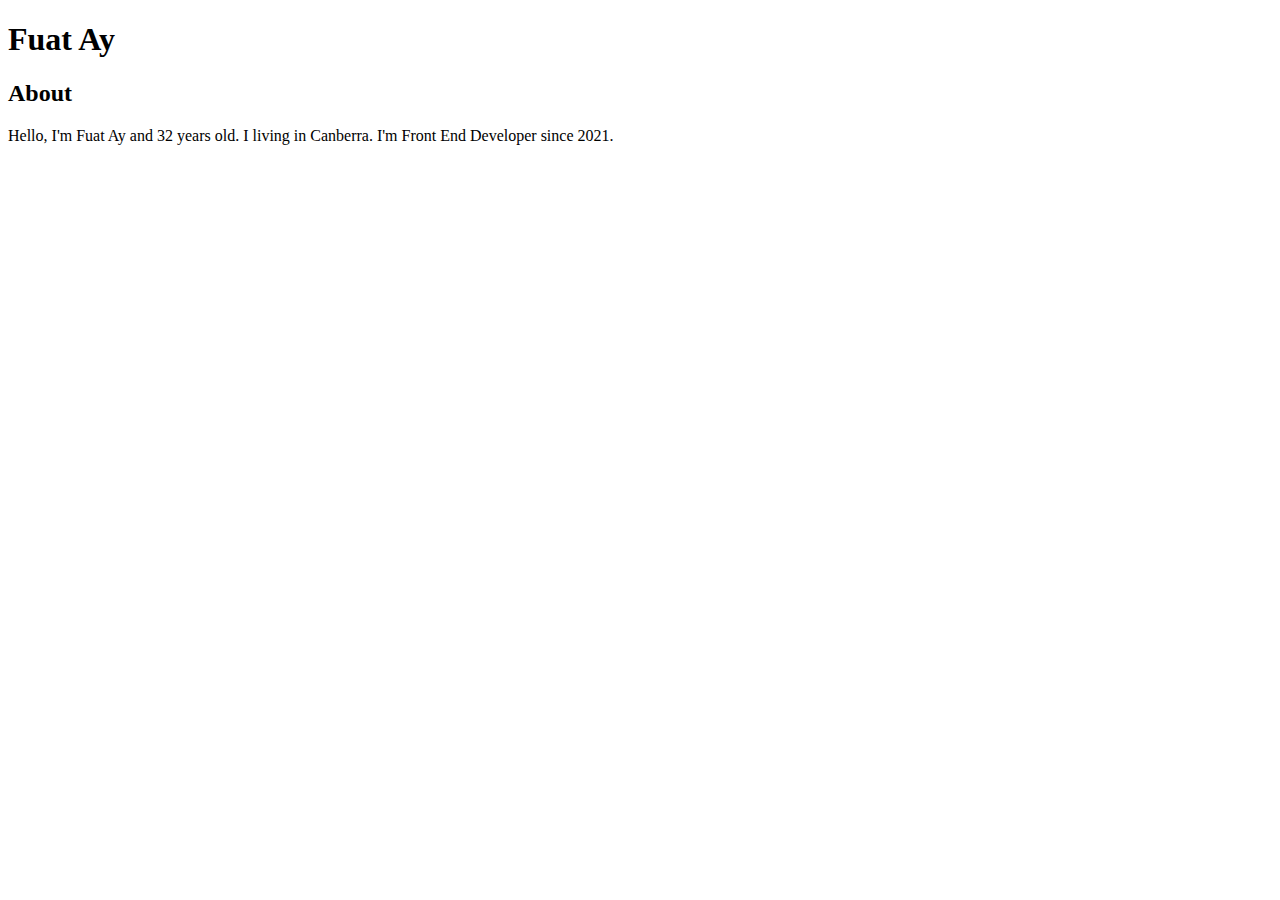
==== index.html @ df5874c9 "site degistirmesi" ====
<!DOCTYPE html>
<html lang="en">
<head>
    <meta charset="UTF-8">
    <meta http-equiv="X-UA-Compatible" content="IE=edge">
    <meta name="viewport" content="width=device-width, initial-scale=1.0">
    <title>Fuat Ay Web Site</title>
</head>
<h1>Fuat Ay</h1>
<h2>About</h2>
<p>Hello, I'm Fuat Ay and 32 years old. I living in Canberra. 
    I'm Front End Developer since 2021.

</p>
<body>
    
</body>
</html>
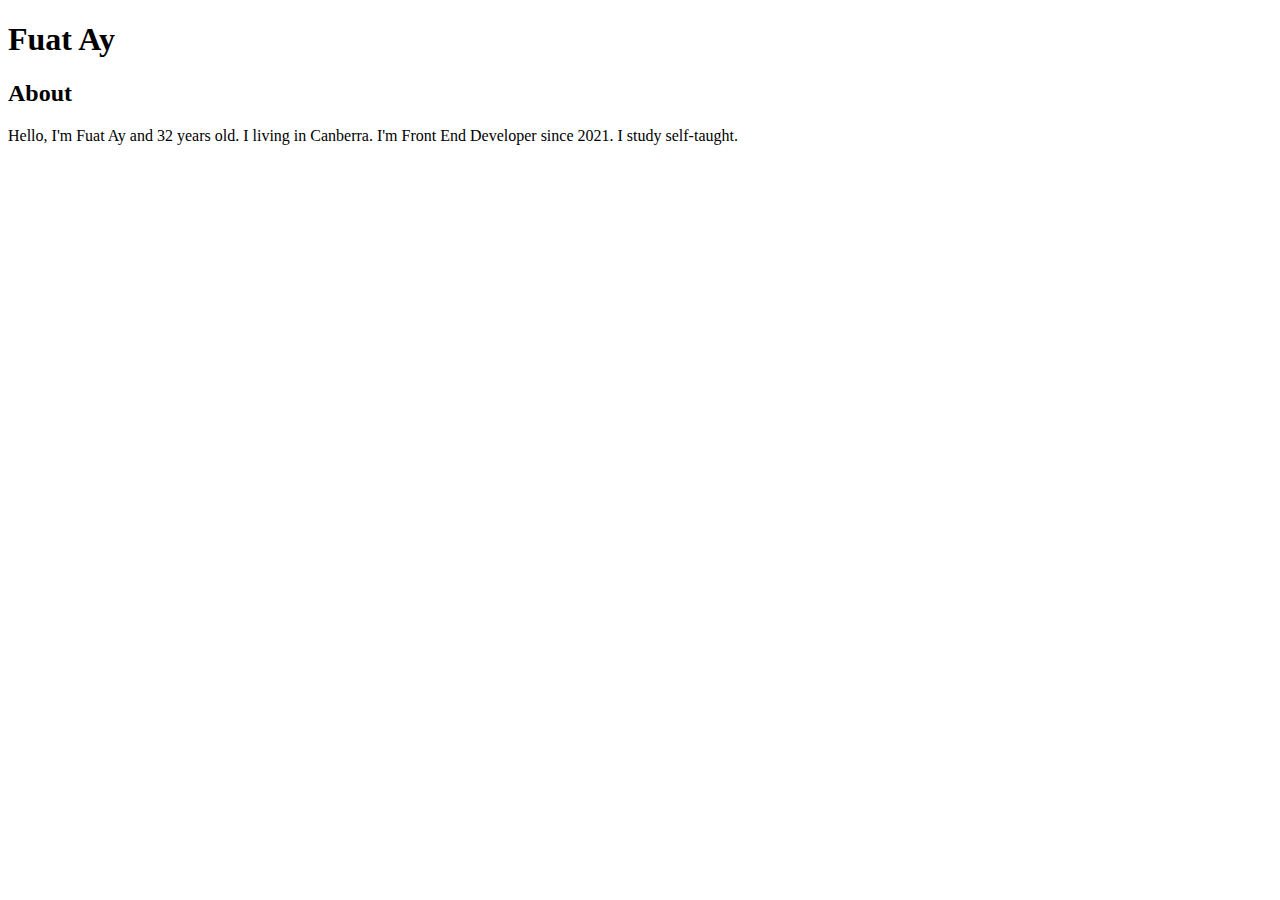
==== commit 17984e54: "self taught" ====
--- a/index.html
+++ b/index.html
@@ -9,7 +9,7 @@
 <h1>Fuat Ay</h1>
 <h2>About</h2>
 <p>Hello, I'm Fuat Ay and 32 years old. I living in Canberra. 
-    I'm Front End Developer since 2021.
+    I'm Front End Developer since 2021. I study self-taught.
 
 </p>
 <body>
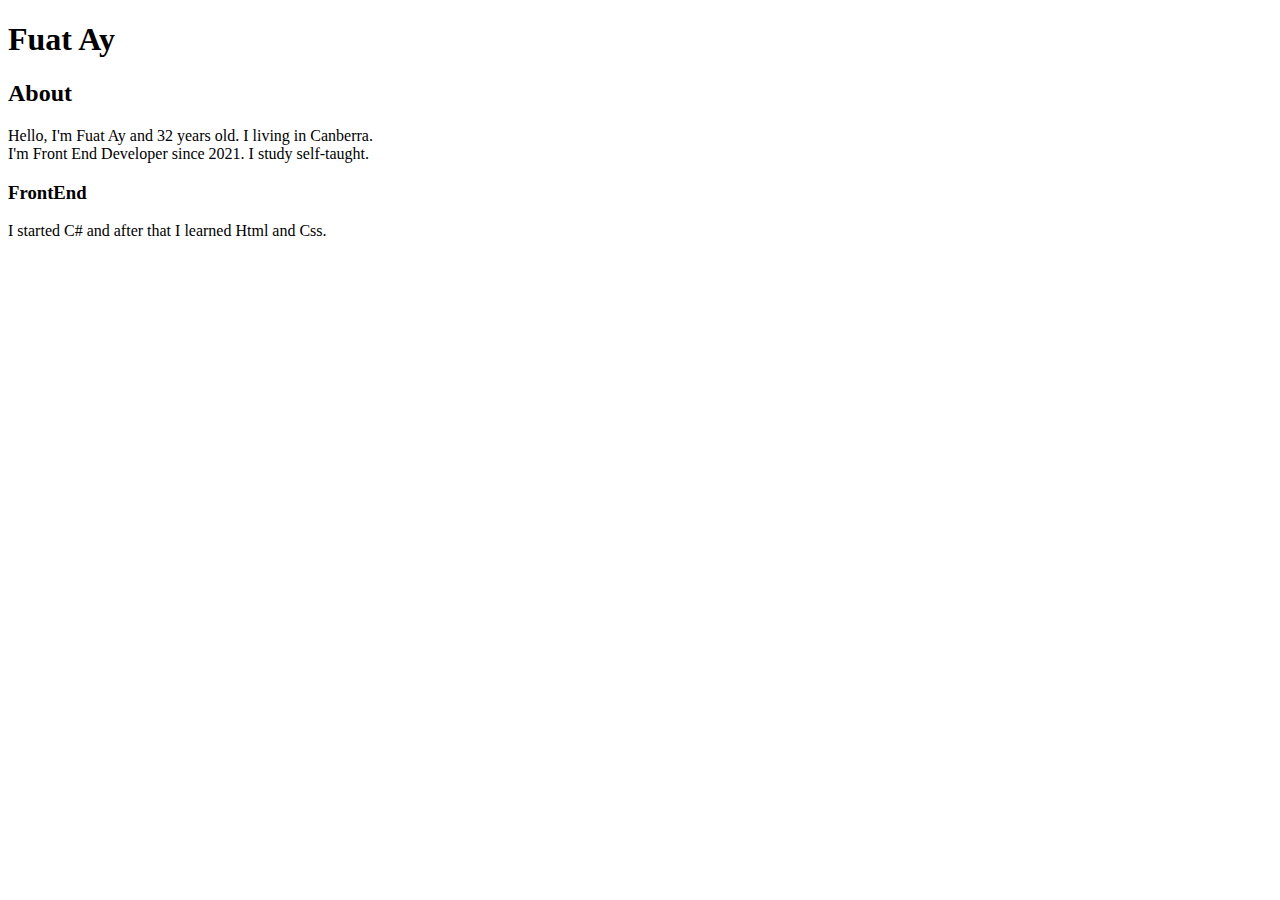
==== commit 27767d03: "yeni paragraf ekleme" ====
--- a/index.html
+++ b/index.html
@@ -8,9 +8,15 @@
 </head>
 <h1>Fuat Ay</h1>
 <h2>About</h2>
-<p>Hello, I'm Fuat Ay and 32 years old. I living in Canberra. 
+    <p>
+    Hello, I'm Fuat Ay and 32 years old. I living in Canberra.<br> 
     I'm Front End Developer since 2021. I study self-taught.
 
+</p>
+<h3>FrontEnd</h3>
+<p>
+    I started C# and after that
+    I learned Html and Css.
 </p>
 <body>
     
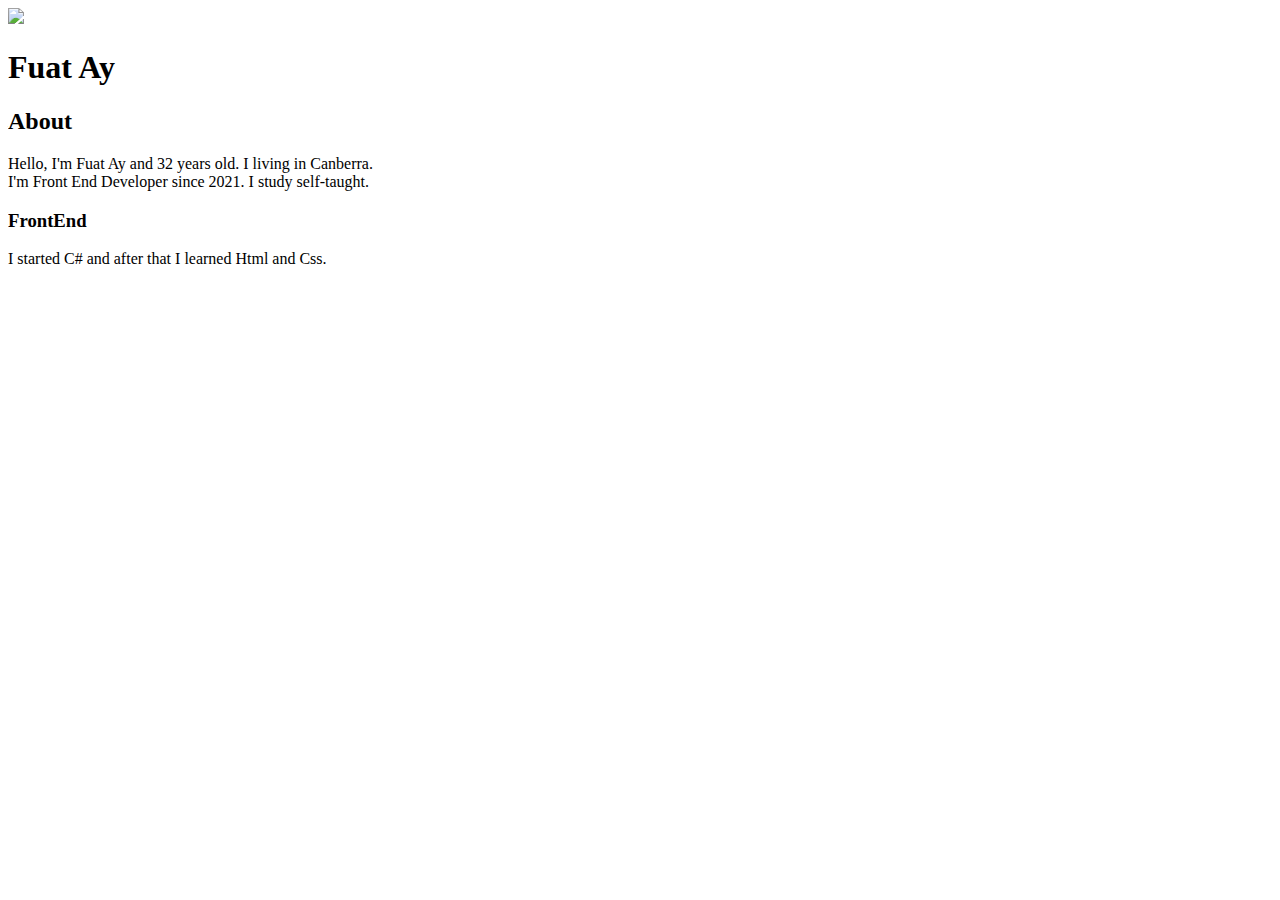
==== commit f672a95a: "profile picture" ====
--- a/index.html
+++ b/index.html
@@ -5,6 +5,7 @@
     <meta http-equiv="X-UA-Compatible" content="IE=edge">
     <meta name="viewport" content="width=device-width, initial-scale=1.0">
     <title>Fuat Ay Web Site</title>
+    <img src="Fuat Profile Picture.jpeg">
 </head>
 <h1>Fuat Ay</h1>
 <h2>About</h2>
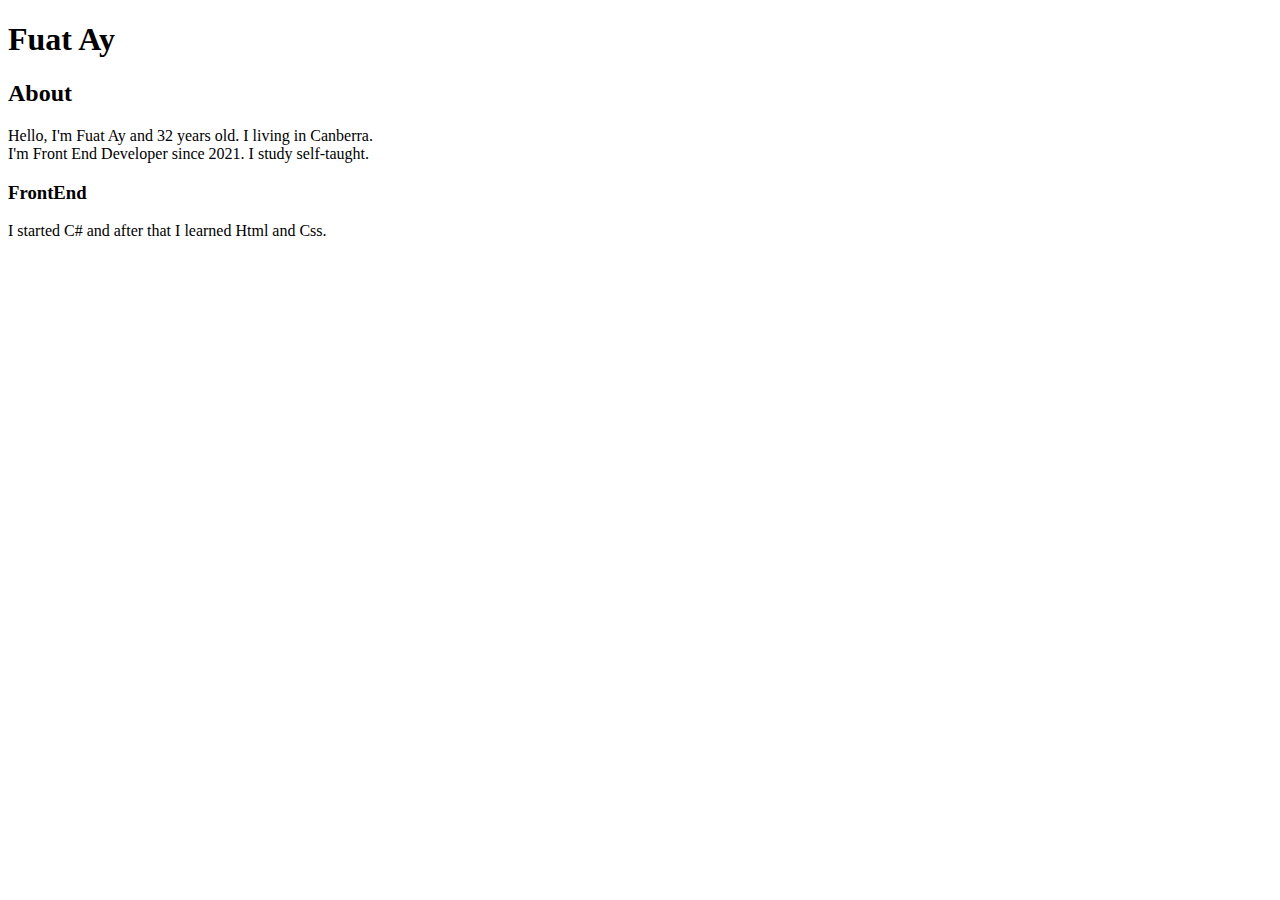
==== commit 4d15f43c: "profil resmi cikarildi" ====
--- a/index.html
+++ b/index.html
@@ -5,7 +5,6 @@
     <meta http-equiv="X-UA-Compatible" content="IE=edge">
     <meta name="viewport" content="width=device-width, initial-scale=1.0">
     <title>Fuat Ay Web Site</title>
-    <img src="Fuat Profile Picture.jpeg">
 </head>
 <h1>Fuat Ay</h1>
 <h2>About</h2>
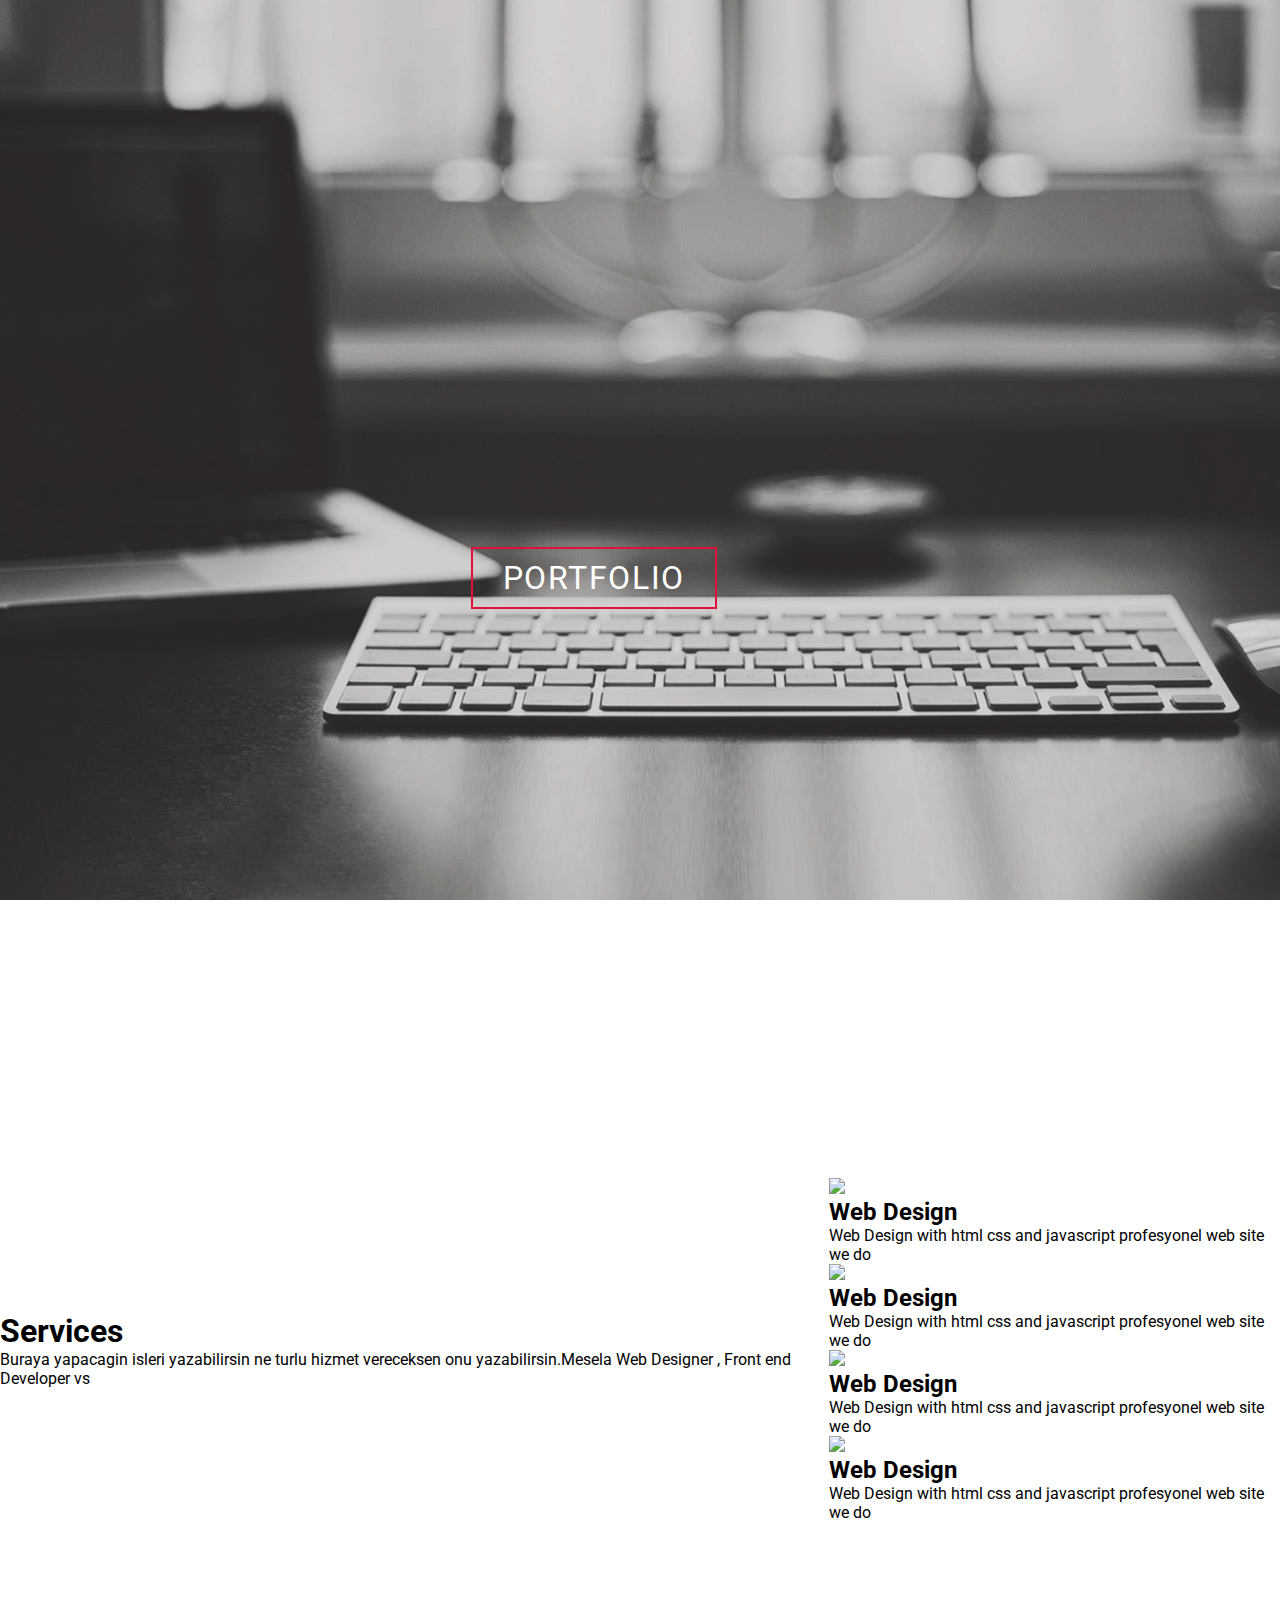
==== commit 1a1c1a82: "son degisiklik" ====
--- a/index.html
+++ b/index.html
@@ -4,21 +4,57 @@
     <meta charset="UTF-8">
     <meta http-equiv="X-UA-Compatible" content="IE=edge">
     <meta name="viewport" content="width=device-width, initial-scale=1.0">
+    <link rel="stylesheet" href="style.css">
     <title>Fuat Ay Web Site</title>
 </head>
-<h1>Fuat Ay</h1>
-<h2>About</h2>
-    <p>
-    Hello, I'm Fuat Ay and 32 years old. I living in Canberra.<br> 
-    I'm Front End Developer since 2021. I study self-taught.
-
-</p>
-<h3>FrontEnd</h3>
-<p>
-    I started C# and after that
-    I learned Html and Css.
-</p>
 <body>
-    
+    <!--  Hero Section  -->
+    <section id="hero">
+        <div class="hero container">
+            <div>
+                <h1>Hello, <span></span></h1>
+                <h1>My Name is <span></span></h1>
+                <h1>Fuat Ay <span></span></h1>
+                <a href="#" type="button" class="cta">Portfolio</a>
+            </div>
+        </div>
+    </section>
+    <!--  End Hero Section  -->
+    <!--  Service Section  -->
+    <section id="service">
+        <div class="service container">
+            <div class="service-top">
+                <h1 class="section-title">Serv<span>i</span>ces</h1>
+                <p>Buraya yapacagin isleri yazabilirsin ne turlu hizmet vereceksen onu yazabilirsin.Mesela Web Designer , Front end Developer vs</p>
+            </div>
+            <div class="service-buttom">
+                <div class="service-item">
+                <div class="icon"><img src="https://img.icons8.com/bubbles/50/000000/services.png"/>
+                </div>
+                <h2>Web Design</h2>
+                <p>Web Design with html css and javascript profesyonel web site we do</p>
+                </div>
+                <div class="service-item">
+                    <div class="icon"><img src="https://img.icons8.com/bubbles/50/000000/services.png"/>
+                    </div>
+                    <h2>Web Design</h2>
+                    <p>Web Design with html css and javascript profesyonel web site we do</p>
+                    </div>
+                    <div class="service-item">
+                        <div class="icon"><img src="https://img.icons8.com/bubbles/50/000000/services.png"/>
+                        </div>
+                        <h2>Web Design</h2>
+                        <p>Web Design with html css and javascript profesyonel web site we do</p>
+                        </div>
+                        <div class="service-item">
+                            <div class="icon"><img src="https://img.icons8.com/bubbles/50/000000/services.png"/>
+                            </div>
+                            <h2>Web Design</h2>
+                            <p>Web Design with html css and javascript profesyonel web site we do</p>
+                            </div>
+            </div>
+        </div>
+    </section>
+    <!--  End Service Section  -->
 </body>
 </html>--- a/style.css
+++ b/style.css
@@ -0,0 +1,130 @@
+@import url('https://fonts.googleapis.com/css2?family=Roboto&display=swap');
+*{
+    padding: 0;
+    margin: 0;
+    box-sizing: border-box;
+}
+html {
+    font-size: 10 px;
+    font-family: 'Roboto', sans-serif;
+
+
+}
+a{
+    text-decoration: none;
+}
+.container {
+   min-height: 100vh;
+    width: 100%;
+    display: flex;
+    align-items: center;
+    justify-content: center;
+}
+/* Hero Section */
+#hero {
+    background-image: url(./Picture/background\ picture.jpeg);
+    background-size: cover;
+    background-position: top-center;
+    position: relative;
+}
+
+#hero::after{
+    content: '';
+    position: absolute;
+    left: 0;
+    top: 0;
+    height: 100%;
+    width: 100%;
+    background-color: black;
+    opacity: .7;
+    z-index: -1;
+}
+#hero .hero {
+    max-width: 1200px;
+    margin:  0 auto;
+    padding:  0 50px;
+    justify-content: 50px;
+}
+#hero h1{
+    display: block;
+    width: fit-content;
+    font-size: 4rem;
+    position: relative;
+    color: transparent;
+    animation: text_reveal .5s ease forwards;
+    animation-delay: 1s;
+}
+#hero h1:nth-child(1){
+    animation-delay: 1s;
+}
+#hero h1:nth-child(2){
+    animation-delay: 2s;
+}
+#hero h1:nth-child(3){
+    animation: text_reveal_name .5s ease forwards;
+    animation-delay: 3s;
+}
+#hero h1 span {
+    position: absolute;
+    top: 0;
+    left: 0;
+    height: 100%;
+    width: 0;
+    background-color: crimson;
+    animation: text_reveal_box 1s ease;
+    animation-delay: .3s;
+}
+#hero h1:nth-child(1) span{
+    animation-delay: 1.5s;
+}
+#hero h1:nth-child(2) span{
+    animation-delay: 2.5s;
+}
+#hero h1:nth-child(3) span{
+    animation-delay: 3.5s;
+}
+#hero .cta {
+    display: inline-block;
+    padding: 10px 30px;
+    color: white;
+    background-color: transparent;
+    border:  2px solid crimson;
+    font-size: 2rem;
+    text-transform: uppercase;
+    letter-spacing: .1rem;
+    margin-top: 30px;
+    transition: .3s ease background-color;
+    transition-property: background-color, color;
+}
+
+#hero .cta:hover {
+    color: white;
+    background-color: crimson;
+}
+/* End Hero Section */
+
+/* Keyframes */
+@keyframes text_reveal_box {
+    50% {
+        width: 100%;
+        left: 0;
+    }
+    100% {
+        width: 0;
+        left: 100%;
+    }
+}
+@keyframes text_reveal {
+    100%{
+        color: white;
+    }
+
+}
+@keyframes text_reveal_name {
+    100%{
+        color: crimson;
+        font-weight: 500px;
+    }
+
+}
+/* End Keyframes */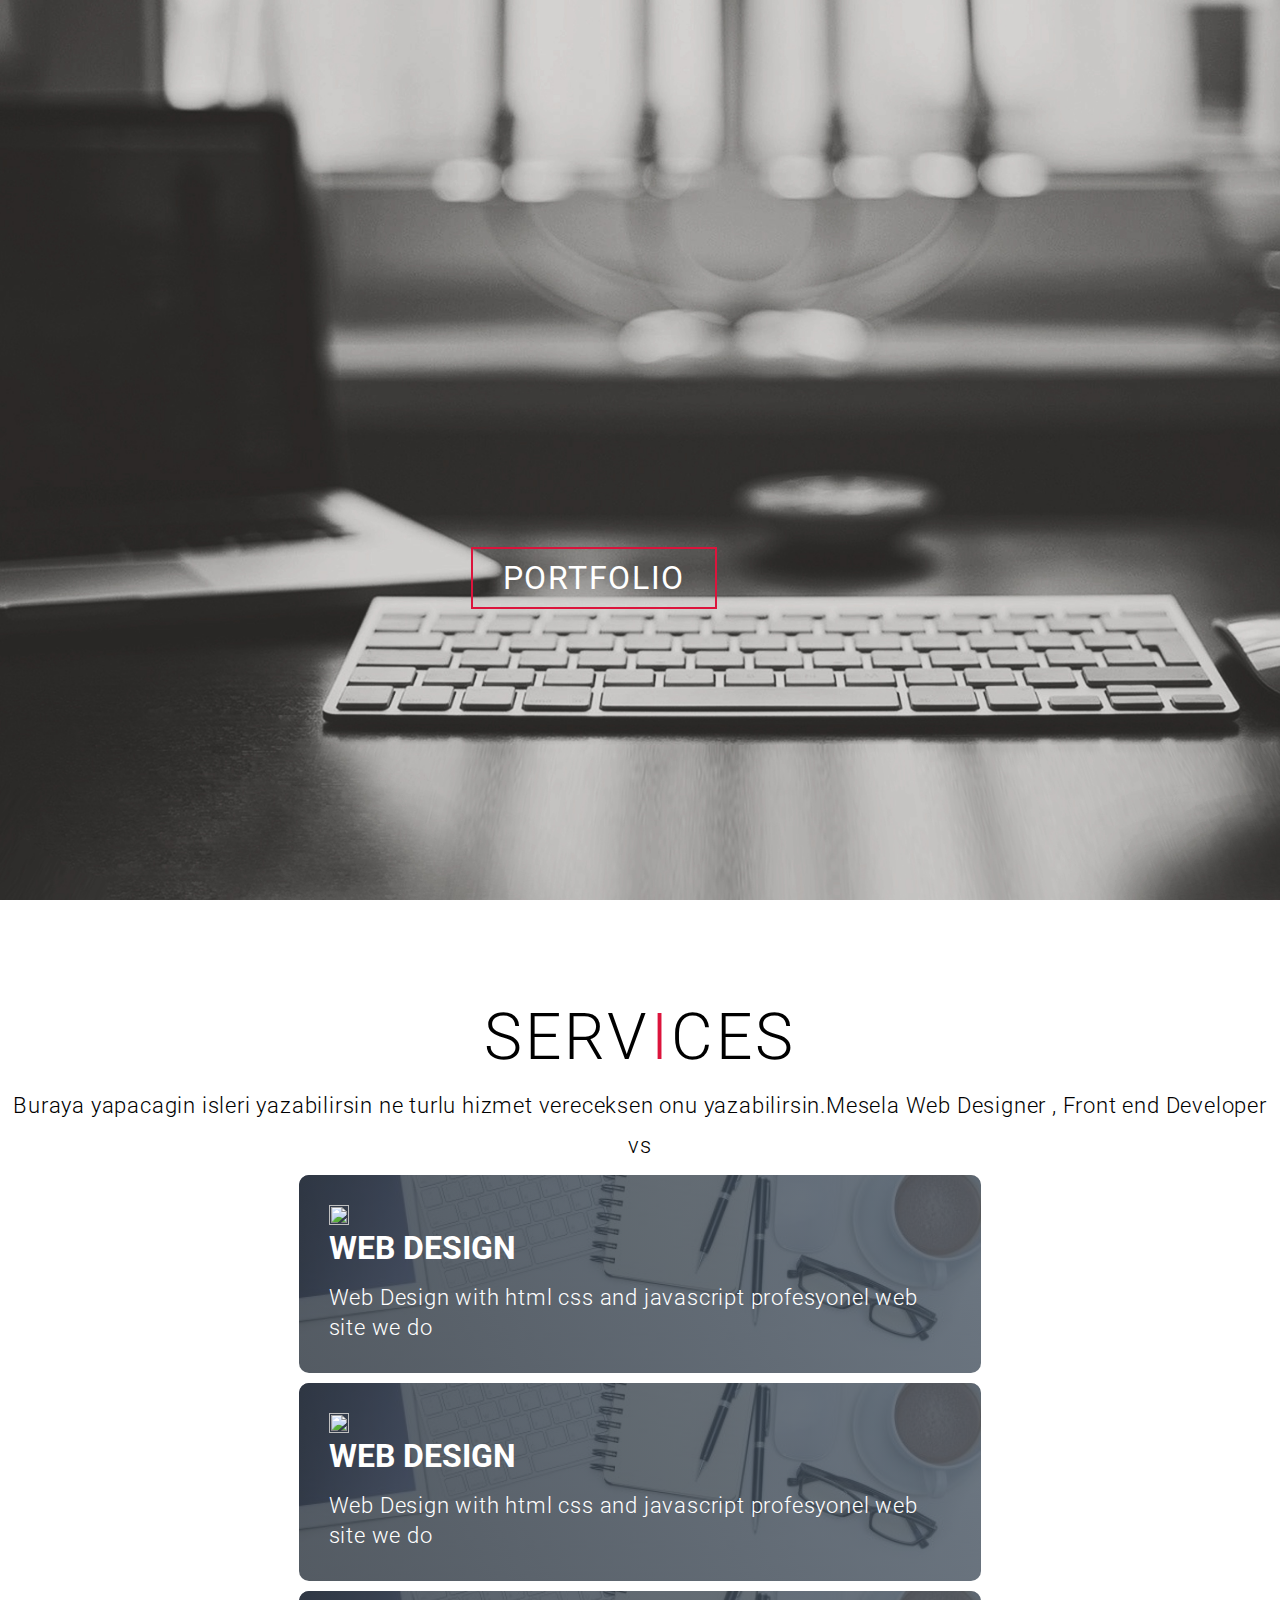
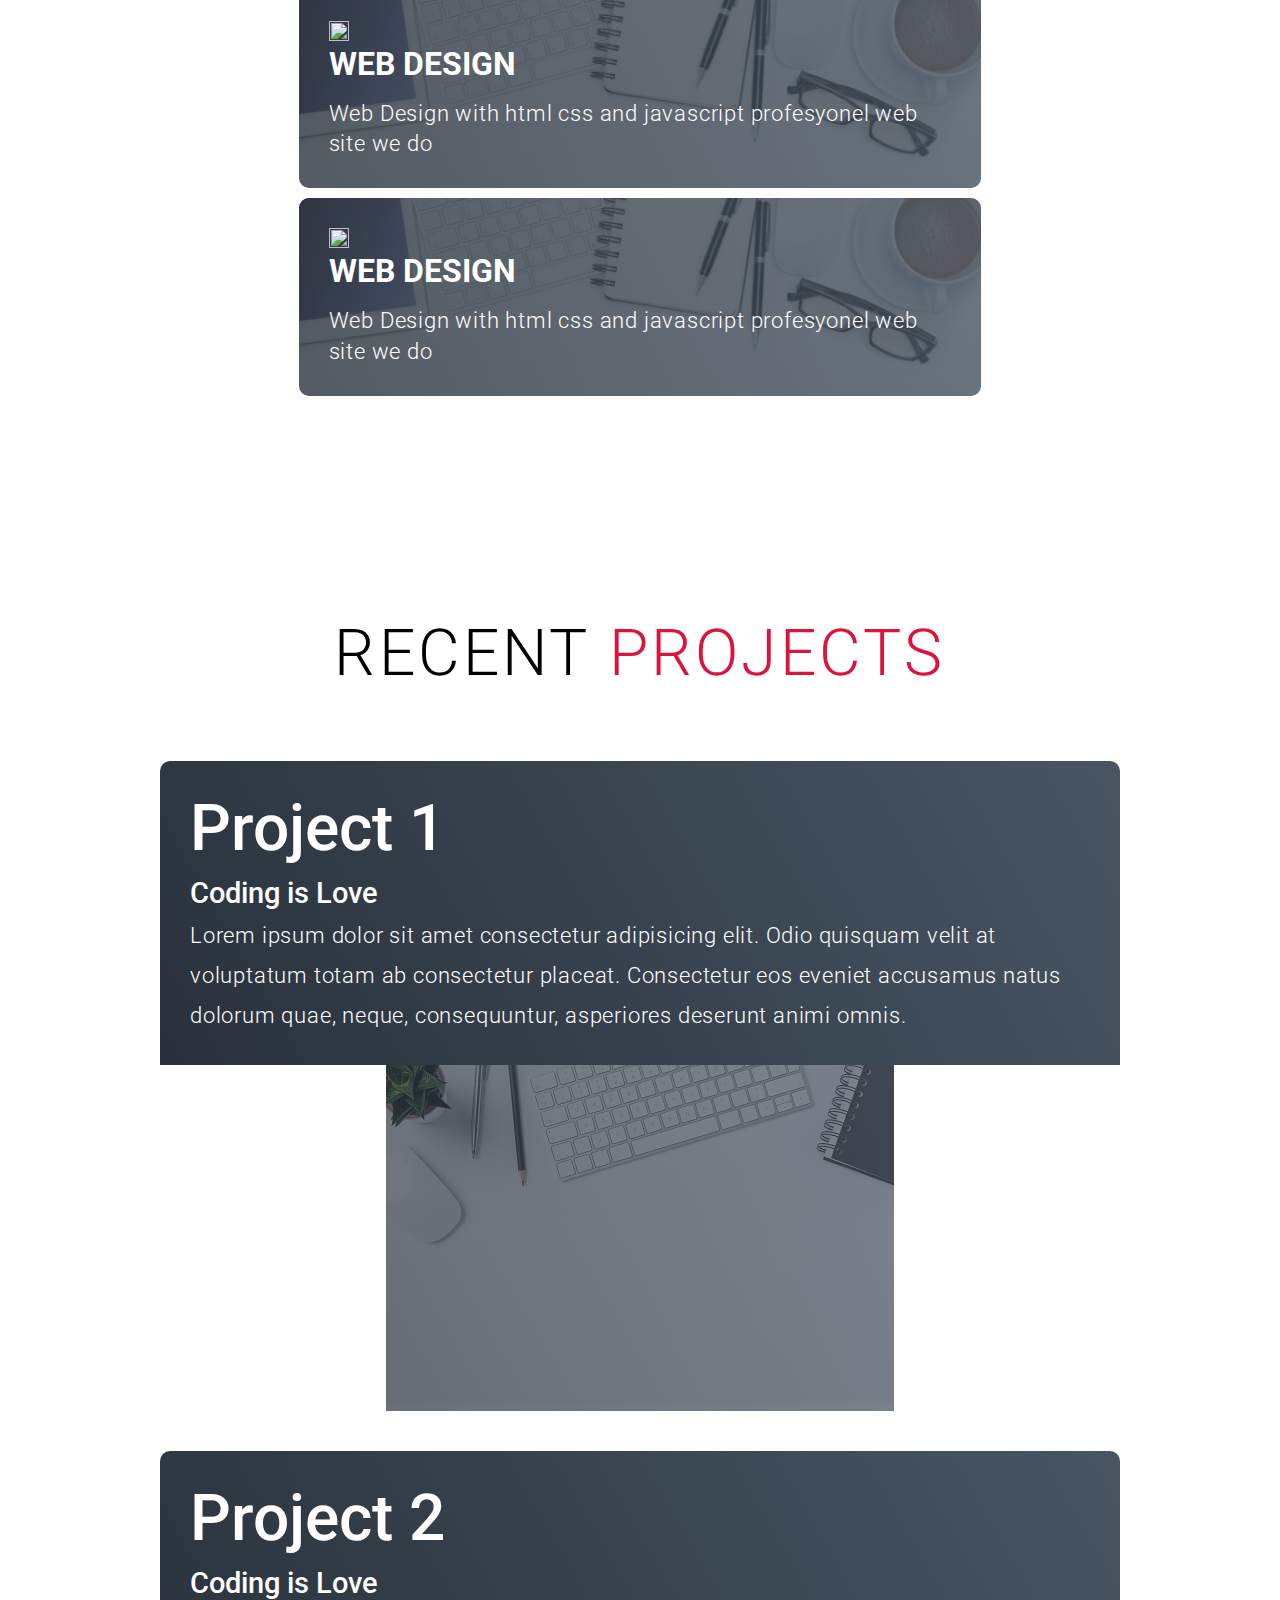
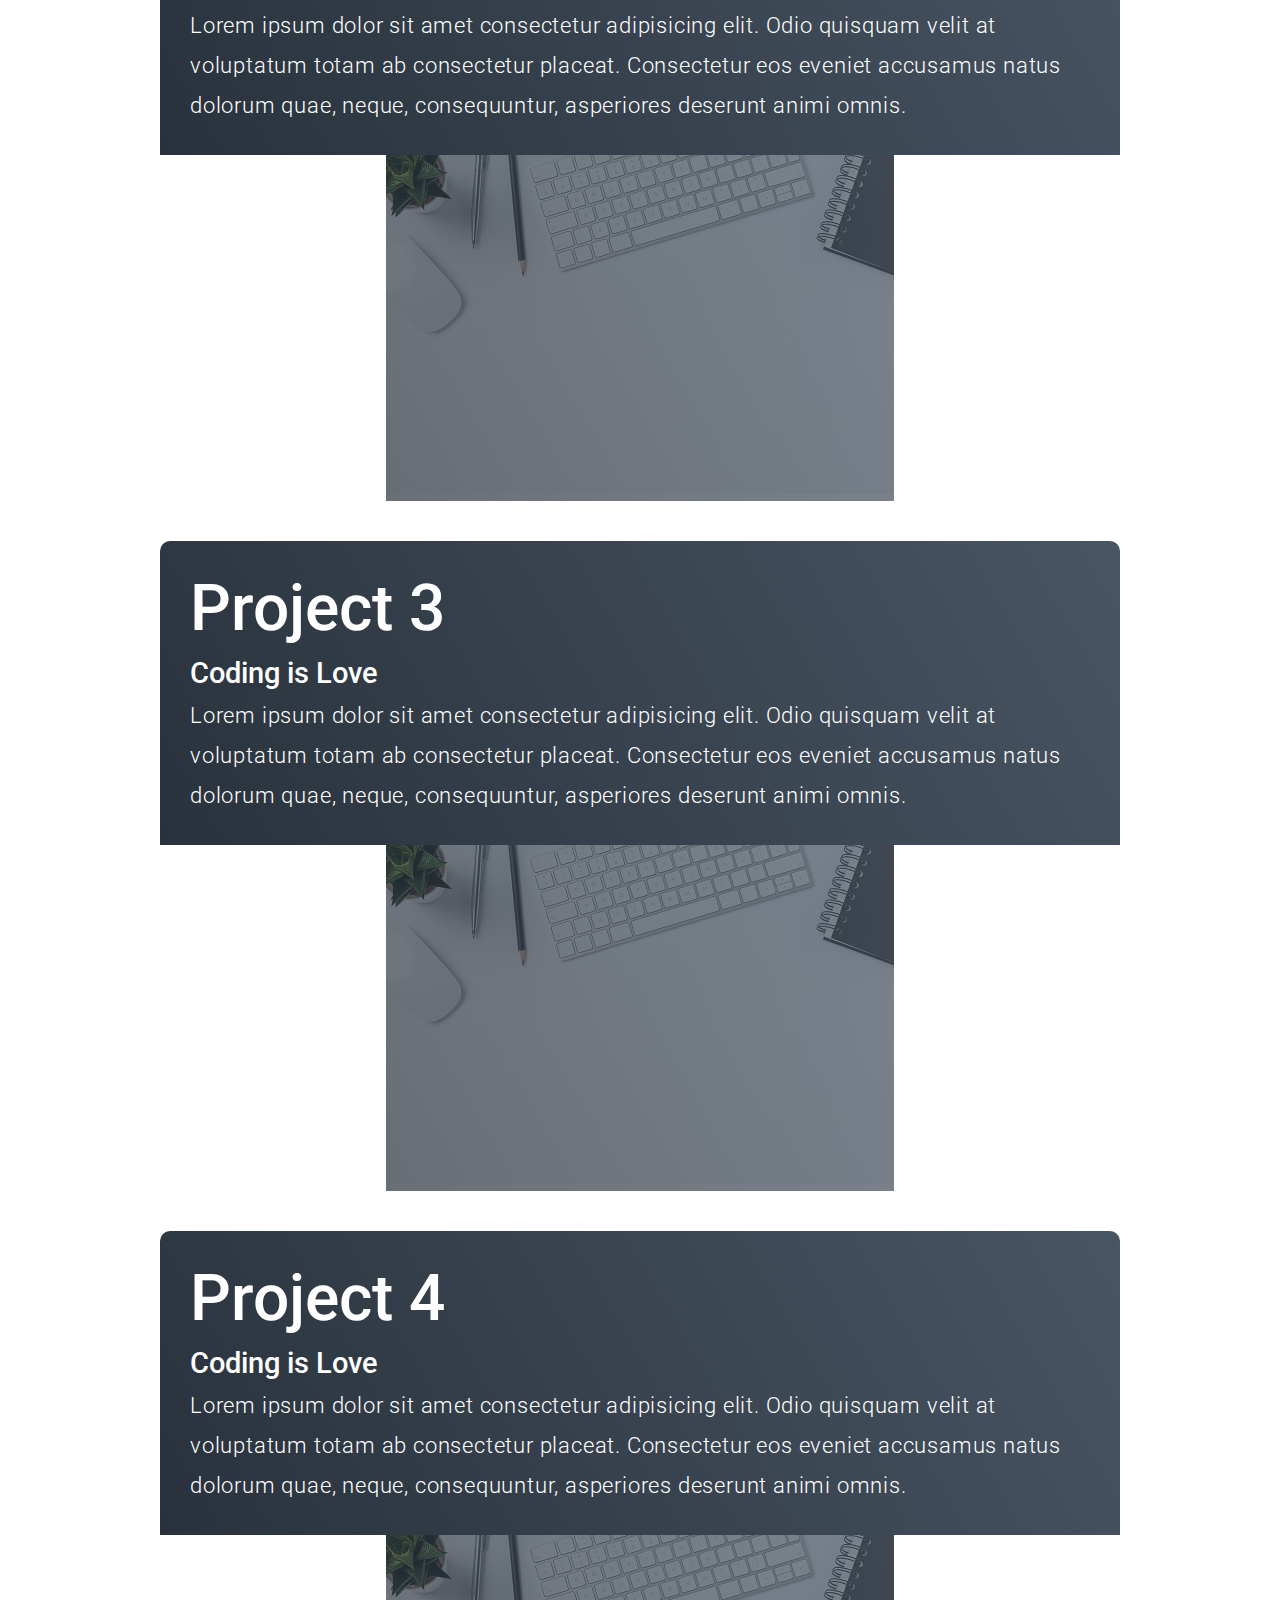
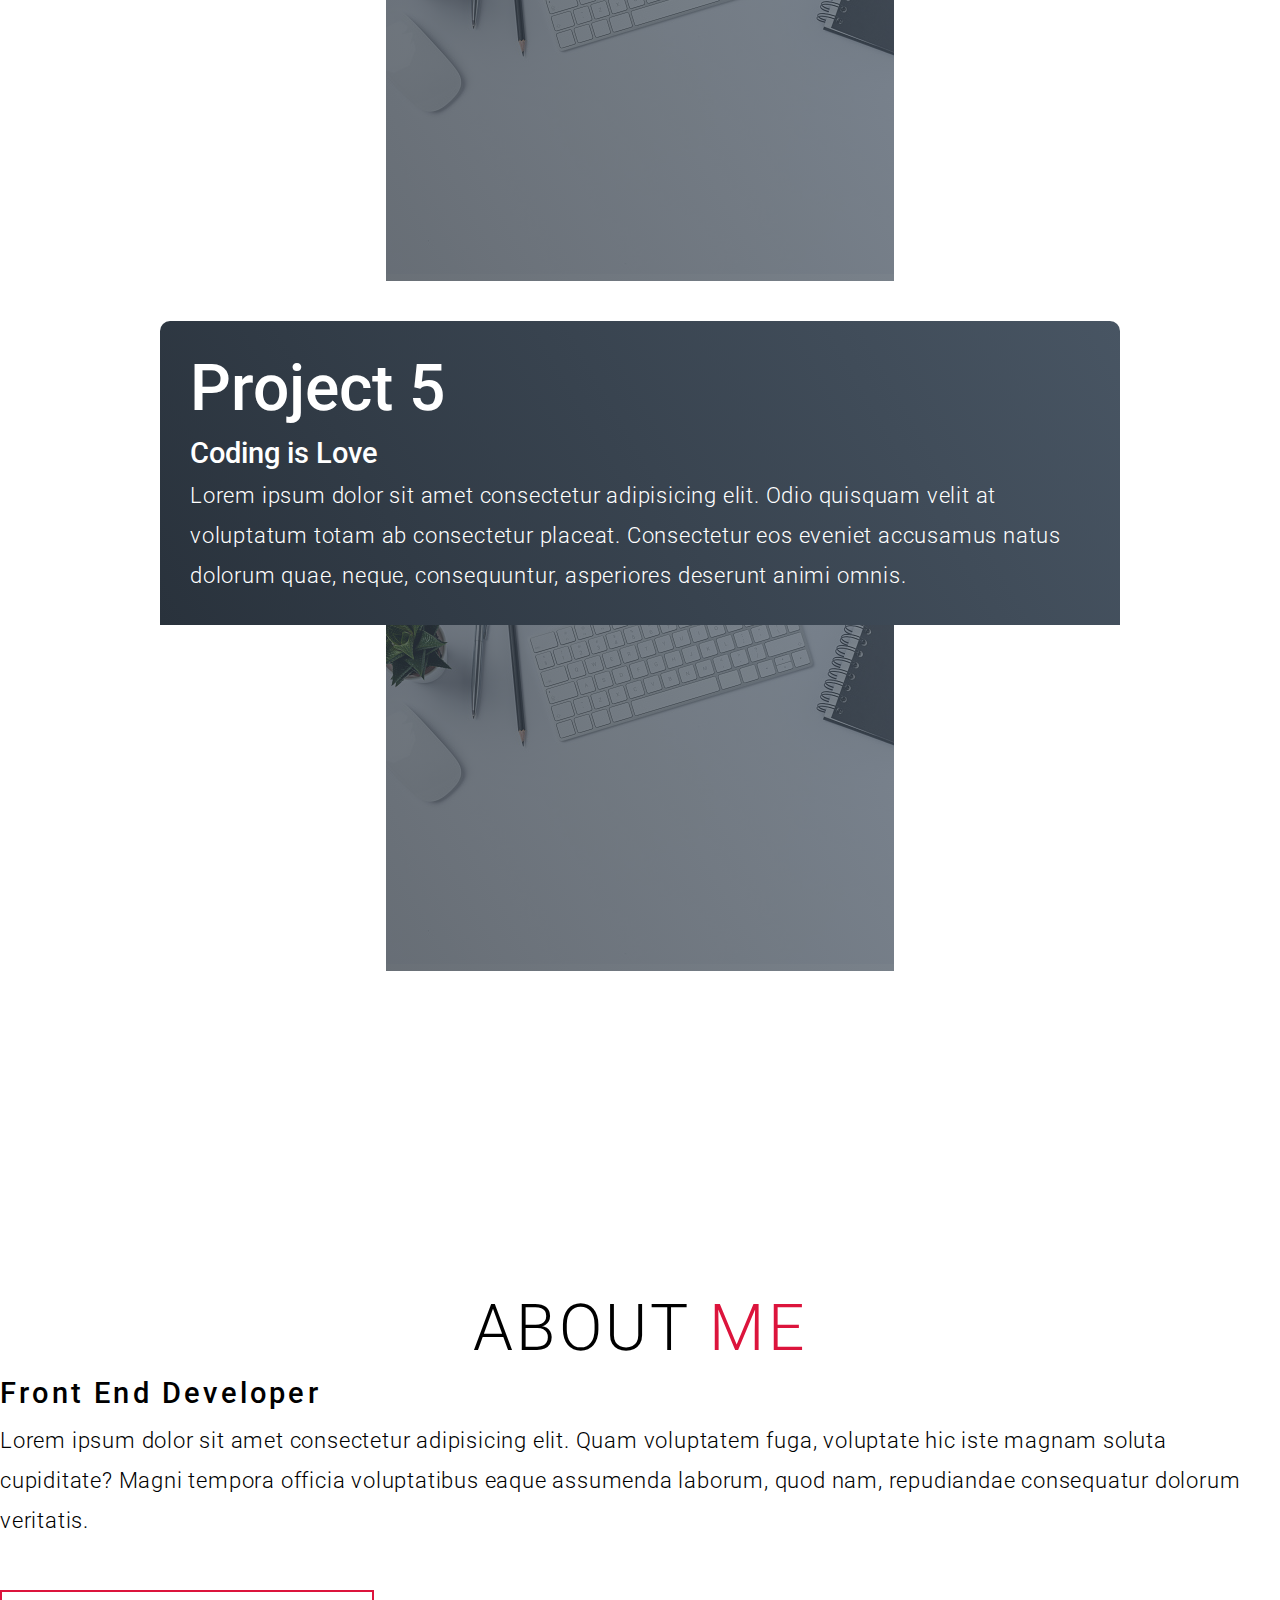
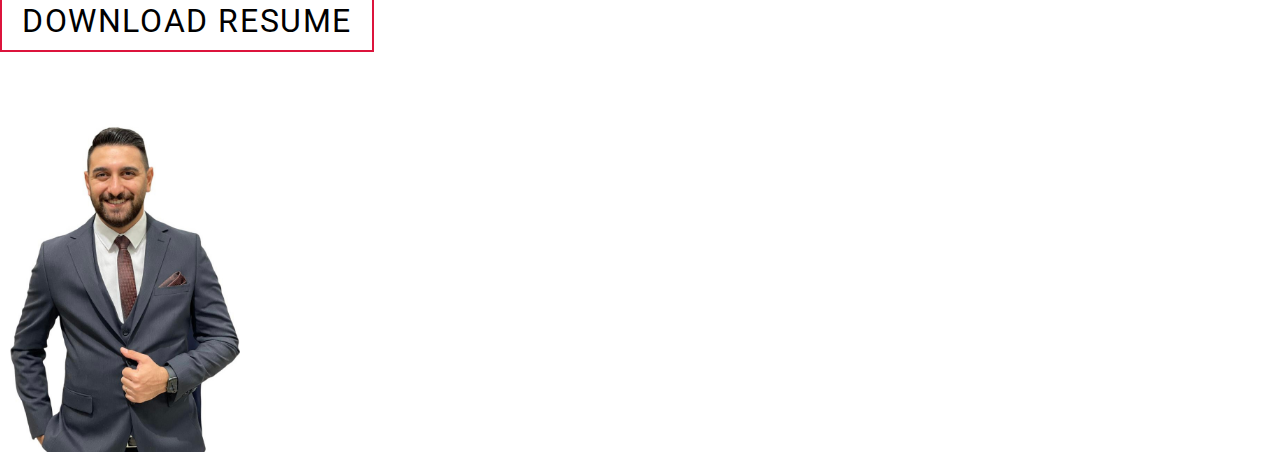
==== commit a0f21cb4: "25.08.22 degisiklikleri" ====
--- a/index.html
+++ b/index.html
@@ -21,8 +21,8 @@
     </section>
     <!--  End Hero Section  -->
     <!--  Service Section  -->
-    <section id="service">
-        <div class="service container">
+    <section id="services">
+        <div class="services container">
             <div class="service-top">
                 <h1 class="section-title">Serv<span>i</span>ces</h1>
                 <p>Buraya yapacagin isleri yazabilirsin ne turlu hizmet vereceksen onu yazabilirsin.Mesela Web Designer , Front end Developer vs</p>
@@ -56,5 +56,89 @@
         </div>
     </section>
     <!--  End Service Section  -->
+    <!--  Projects Section  -->
+    <section id="projects">
+        <div class="projects container">
+            <div class="projects-header">
+                <h1 class="section-title">Recent <span>Projects</span></h1>
+            </div>
+            <div class="all-projects">
+                <div class="project-item">
+                    <div class="project-info">
+                        <h1>Project 1</h1>
+                        <h2>Coding is Love</h2>
+                        <p>Lorem ipsum dolor sit amet consectetur adipisicing elit. Odio quisquam velit at voluptatum totam ab consectetur placeat. Consectetur eos eveniet accusamus natus dolorum quae, neque, consequuntur, asperiores deserunt animi omnis.</p>
+                    </div>
+                    <div class="project-img">
+                        <img src="./Picture/projects img.jpeg" alt="img">
+                    </div>
+                </div>
+                <div class="project-item">
+                    <div class="project-info">
+                        <h1>Project 2</h1>
+                        <h2>Coding is Love</h2>
+                        <p>Lorem ipsum dolor sit amet consectetur adipisicing elit. Odio quisquam velit at voluptatum totam ab consectetur placeat. Consectetur eos eveniet accusamus natus dolorum quae, neque, consequuntur, asperiores deserunt animi omnis.</p>
+                    </div>
+                    <div class="project-img">
+                        <img src="./Picture/projects img.jpeg" alt="img">
+                    </div>
+                </div>
+                <div class="project-item">
+                    <div class="project-info">
+                        <h1>Project 3</h1>
+                        <h2>Coding is Love</h2>
+                        <p>Lorem ipsum dolor sit amet consectetur adipisicing elit. Odio quisquam velit at voluptatum totam ab consectetur placeat. Consectetur eos eveniet accusamus natus dolorum quae, neque, consequuntur, asperiores deserunt animi omnis.</p>
+                    </div>
+                    <div class="project-img">
+                        <img src="./Picture/projects img.jpeg" alt="img">
+                    </div>
+                </div>
+                <div class="project-item">
+                    <div class="project-info">
+                        <h1>Project 4</h1>
+                        <h2>Coding is Love</h2>
+                        <p>Lorem ipsum dolor sit amet consectetur adipisicing elit. Odio quisquam velit at voluptatum totam ab consectetur placeat. Consectetur eos eveniet accusamus natus dolorum quae, neque, consequuntur, asperiores deserunt animi omnis.</p>
+                    </div>
+                    <div class="project-img">
+                        <img src="./Picture/projects img.jpeg" alt="img">
+                    </div>
+                </div>
+                <div class="project-item">
+                    <div class="project-info">
+                        <h1>Project 5</h1>
+                        <h2>Coding is Love</h2>
+                        <p>Lorem ipsum dolor sit amet consectetur adipisicing elit. Odio quisquam velit at voluptatum totam ab consectetur placeat. Consectetur eos eveniet accusamus natus dolorum quae, neque, consequuntur, asperiores deserunt animi omnis.</p>
+                    </div>
+                    <div class="project-img">
+                        <img src="./Picture/projects img.jpeg" alt="img">
+                    </div>
+                </div>
+            </div>
+        </div>
+    </section>
+    <!--  End Projects Section  -->
+
+    <!--  About Section  -->
+    <section id="about">
+        <div class="about countainer">
+            </div>
+            <div class="col-right">
+                <h1 class="section-title">About <span>me</span></h1>
+                <h2>Front End Developer</h2>
+                <p>Lorem ipsum dolor sit amet consectetur adipisicing elit. Quam voluptatem fuga, voluptate hic iste magnam soluta cupiditate? Magni tempora officia voluptatibus eaque assumenda laborum, quod nam, repudiandae consequatur dolorum veritatis.</p>
+                <a href="#" class="cta">Download Resume</a>
+                <div class="col-left">
+                    <div class="about-img">
+                        <img src="./Picture/Fuat-Profile-Picture.png" alt="img">
+                    </div>
+            </div>
+        </div>
+    </section>
+<!--  End About Section  -->
+
+<!--  Contact Section  -->
+
+
+<!--  End Contact Section  -->
 </body>
 </html>--- a/style.css
+++ b/style.css
@@ -20,70 +20,32 @@
     align-items: center;
     justify-content: center;
 }
-/* Hero Section */
-#hero {
-    background-image: url(./Picture/background\ picture.jpeg);
-    background-size: cover;
-    background-position: top-center;
-    position: relative;
-}
-
-#hero::after{
-    content: '';
-    position: absolute;
-    left: 0;
-    top: 0;
-    height: 100%;
-    width: 100%;
-    background-color: black;
-    opacity: .7;
-    z-index: -1;
-}
-#hero .hero {
-    max-width: 1200px;
-    margin:  0 auto;
-    padding:  0 50px;
-    justify-content: 50px;
-}
-#hero h1{
-    display: block;
-    width: fit-content;
+img {
+    height: 100%;
+    width: 100%;
+    object-fit: cover;
+}
+p {
+    color: black;
+    font-size: 1.4rem;
+    margin-top: 5px;
+    line-height: 2.5rem;
+    font-weight: 300;
+    letter-spacing: .05rem;
+}
+.section-title{
     font-size: 4rem;
-    position: relative;
-    color: transparent;
-    animation: text_reveal .5s ease forwards;
-    animation-delay: 1s;
-}
-#hero h1:nth-child(1){
-    animation-delay: 1s;
-}
-#hero h1:nth-child(2){
-    animation-delay: 2s;
-}
-#hero h1:nth-child(3){
-    animation: text_reveal_name .5s ease forwards;
-    animation-delay: 3s;
-}
-#hero h1 span {
-    position: absolute;
-    top: 0;
-    left: 0;
-    height: 100%;
-    width: 0;
-    background-color: crimson;
-    animation: text_reveal_box 1s ease;
-    animation-delay: .3s;
-}
-#hero h1:nth-child(1) span{
-    animation-delay: 1.5s;
-}
-#hero h1:nth-child(2) span{
-    animation-delay: 2.5s;
-}
-#hero h1:nth-child(3) span{
-    animation-delay: 3.5s;
-}
-#hero .cta {
+    font-weight: 300;
+    color: black;
+    margin-bottom: 10px;
+    text-transform: uppercase;
+    letter-spacing: .2rem;
+    text-align: center;
+}
+.section-title span{
+    color: crimson;
+}
+.cta {
     display: inline-block;
     padding: 10px 30px;
     color: white;
@@ -97,11 +59,260 @@
     transition-property: background-color, color;
 }
 
-#hero .cta:hover {
+.cta:hover {
     color: white;
     background-color: crimson;
 }
+/* Hero Section */
+#hero {
+    /* background resmini degistir begenmedim. */
+    background-image: url(./Picture/background\ picture.jpeg);
+    background-size: cover;
+    background-position: top-center;
+    position: relative;
+}
+
+#hero::after{
+    content: '';
+    position: absolute;
+    left: 0;
+    top: 0;
+    height: 100%;
+    width: 100%;
+    background-color: black;
+    opacity: .7;
+    z-index: -1;
+}
+#hero .hero {
+    max-width: 1200px;
+    margin:  0 auto;
+    padding:  0 50px;
+    justify-content: 50px;
+}
+#hero h1{
+    display: block;
+    width: fit-content;
+    font-size: 4rem;
+    position: relative;
+    color: transparent;
+    animation: text_reveal .5s ease forwards;
+    animation-delay: 1s;
+}
+#hero h1:nth-child(1){
+    animation-delay: 1s;
+}
+#hero h1:nth-child(2){
+    animation-delay: 2s;
+}
+#hero h1:nth-child(3){
+    animation: text_reveal_name .5s ease forwards;
+    animation-delay: 3s;
+}
+#hero h1 span {
+    position: absolute;
+    top: 0;
+    left: 0;
+    height: 100%;
+    width: 0;
+    background-color: crimson;
+    animation: text_reveal_box 1s ease;
+    animation-delay: .3s;
+}
+#hero h1:nth-child(1) span{
+    animation-delay: 1.5s;
+}
+#hero h1:nth-child(2) span{
+    animation-delay: 2.5s;
+}
+#hero h1:nth-child(3) span{
+    animation-delay: 3.5s;
+}
 /* End Hero Section */
+
+
+/* Service Section */
+#services .services{
+    flex-direction: column;
+    text-align: center;
+    max-width: 1500px;
+    margin: 0 auto;
+    padding: 100px 0;
+}
+#services .service-bottom {
+    display: flex;
+    align-items: center;
+    justify-content: center;
+    flex-wrap: wrap;
+    margin-top: 50px;
+}
+#services .service-item {
+    flex-basis: 80%;
+    display: flex;
+    align-items: flex-start;
+    justify-content: center;
+    flex-direction: column;
+    padding: 30px;
+    border-radius: 10px;
+    background-image: url(./Picture/services\ background.jpeg);
+    background-size: cover;
+    margin: 10px 5%;
+    position: relative;
+    z-index: 1;
+    overflow: hidden;
+}
+#services .service-item::after {
+    content: '';
+    position: absolute;
+    left: 0;
+    top: 0;
+    height: 100%;
+    width: 100%;
+    background-image: linear-gradient(60deg, #29323c 0%, #485563 100%);
+    opacity: .8;
+    z-index: -1;
+}
+#services .service-bottom .icon{
+    height: 80px;
+    width: 80px;
+    margin-bottom: 20px;
+}
+#services .service-item h2{
+    font-size: 2rem;
+    color: white;
+    margin-bottom: 10px;
+    text-transform: uppercase;
+}
+#services .service-item p{
+    color: white;
+    text-align: left;
+    font-size: 1.4rem;
+    line-height: 1.9rem;
+}
+
+/* End Service Section */
+
+
+/* Project Section */
+#projects .projects{
+    flex-direction: column;
+    max-width: 1200px;
+    margin: 0 auto;
+    padding: 100px 0;
+}
+#projects .projects-header h1 {
+    margin-bottom: 50px;
+}
+#projects .all-projects{
+    display: flex;
+    align-items: center;
+    justify-content: center;
+    flex-direction: column;
+}
+#projects .project-item{
+    display: flex;
+    align-items: center;
+    justify-content: center;
+    flex-direction: column;
+    width: 80%;
+    margin: 20px auto;
+    overflow: hidden;
+    border-radius: 10px;
+}
+#projects .project-info{
+    padding: 30px;
+    flex-basis: 50%;
+    background-color: white;
+    height: 100%;
+    display: flex;
+    align-items:flex-start;
+    flex-direction: column;
+    background-image: linear-gradient(60deg, #29323c 0%, #485563 100%);
+    color: white;
+}
+#projects .project-info h1 {
+    font-size: 4rem;
+    font-weight: 500;
+}
+#projects ,.project-info h2 {
+    font-size: 1.8rem;
+    font-weight: 500;
+    margin-top: 10px;
+}
+#projects .project-info p{
+    color: white;
+}
+#projects .project-img{
+    flex-basis: 50%;
+    height: 300px;
+    overflow: hidden;
+    position: relative;
+}
+#projects .project-img::after{
+    content: '';
+    position: absolute;
+    left: 0;
+    top: 0;
+    height: 100%;
+    width: 100%;
+    background-image: linear-gradient(60deg, #29323c 0%, #485563 100%);
+    opacity: .7;
+}
+#projects .project-img img{
+    transition: .3s ease transform;
+}
+#projects .project-item:hover .project-img img{
+    transform: scale(
+        1.1);
+}
+
+/* End Project Section */
+
+
+/* About Section */
+#about .about{
+    flex-direction: column-reverse;
+    text-align: center;
+    max-width: 1200px;
+    margin: 0 auto;
+    padding: 100px 20px;
+}
+#about .col-left{
+    width: 250px;
+    height: 360px;
+}
+#about .col-right{
+    width: 100%;
+}
+#about .col-right h2{
+    font-size: 1.8rem;
+    font-weight: 500;
+    letter-spacing: .2rem;
+    margin-bottom: 10px;
+}
+#about .col-right p{
+    margin-bottom: 20px;
+}
+#about .col-right .cta{
+    color: black;
+    margin-bottom: 50px;
+    padding: 10px 20px;
+    font-size: 2rem;
+}
+#about .col-left .about-img{
+    height: 100%;
+    width: 100%;
+    position: relative;
+    border: 10px solid white;
+}
+#about .about-img img{
+    transition: .3s ease transform;
+}
+#about .col-left:hover .about-img img{
+    transform: scale(
+        1.1);
+}
+/* End About Section */
+
 
 /* Keyframes */
 @keyframes text_reveal_box {
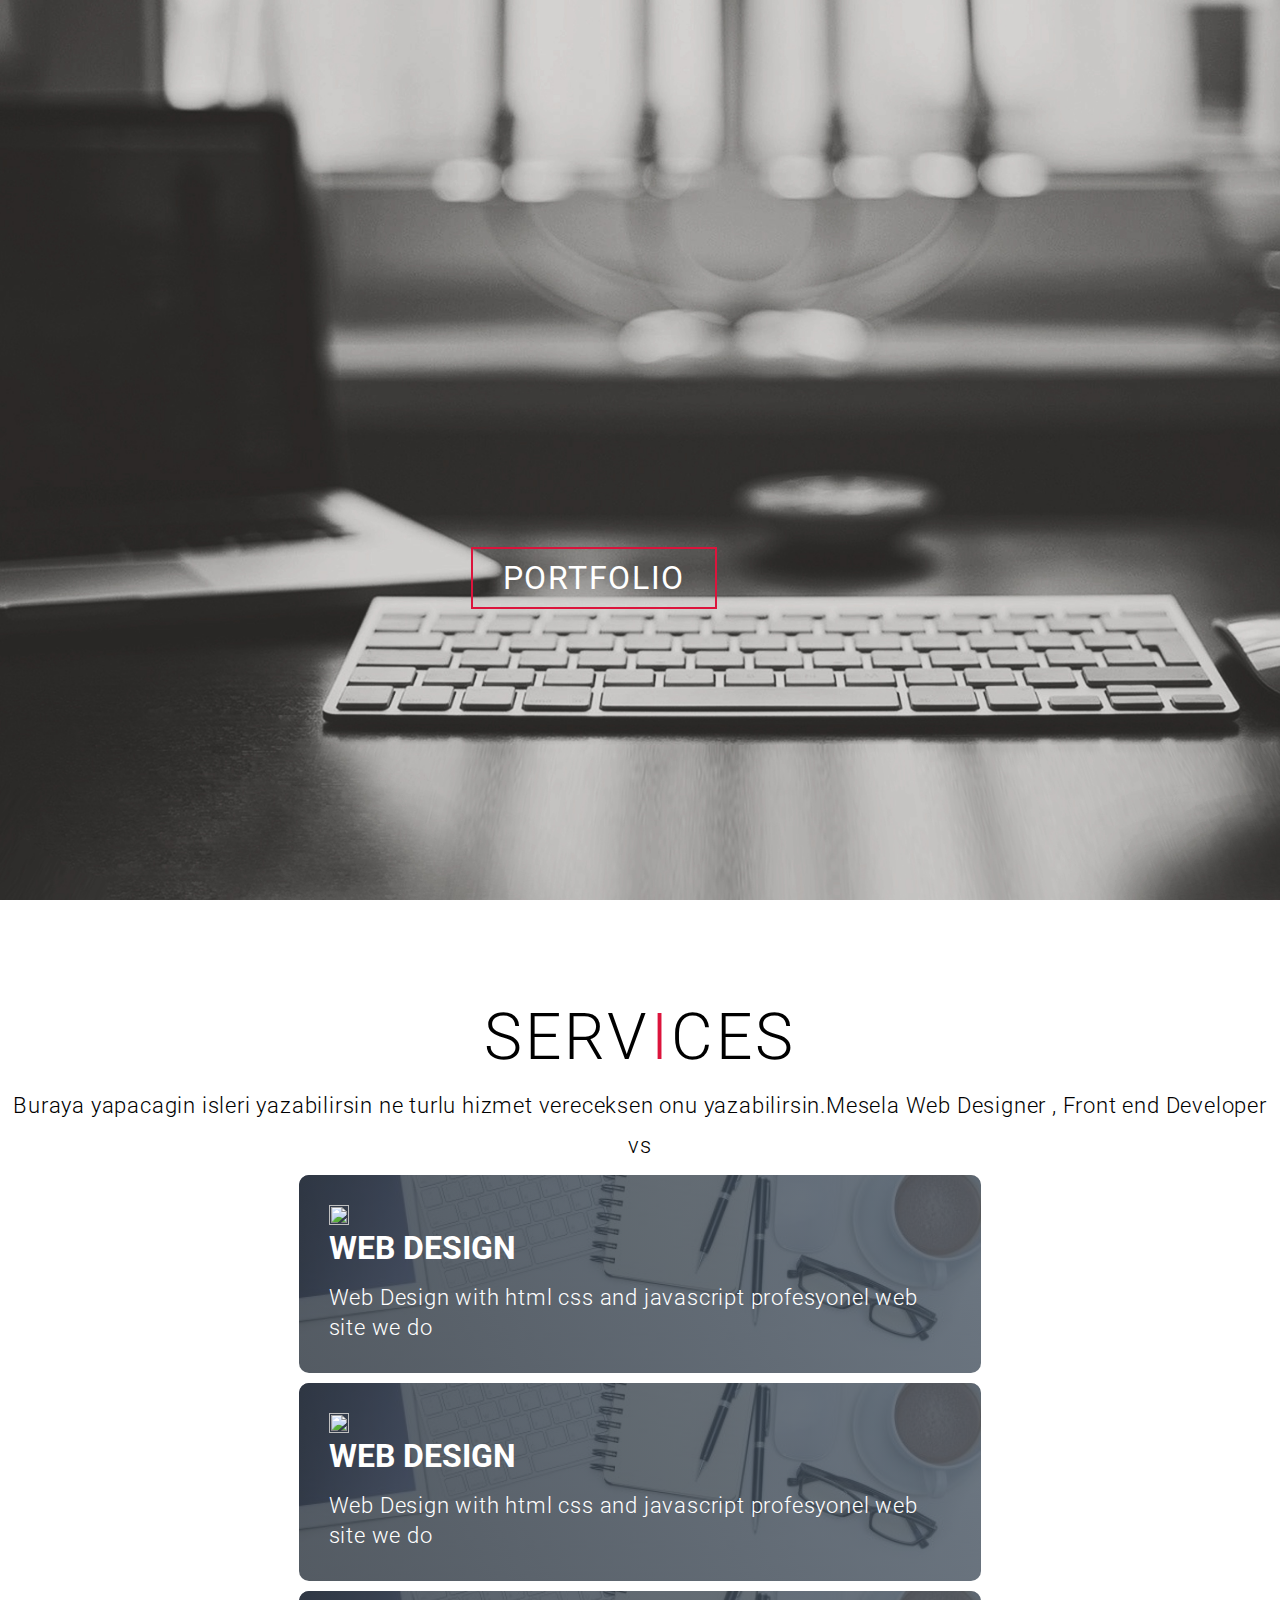
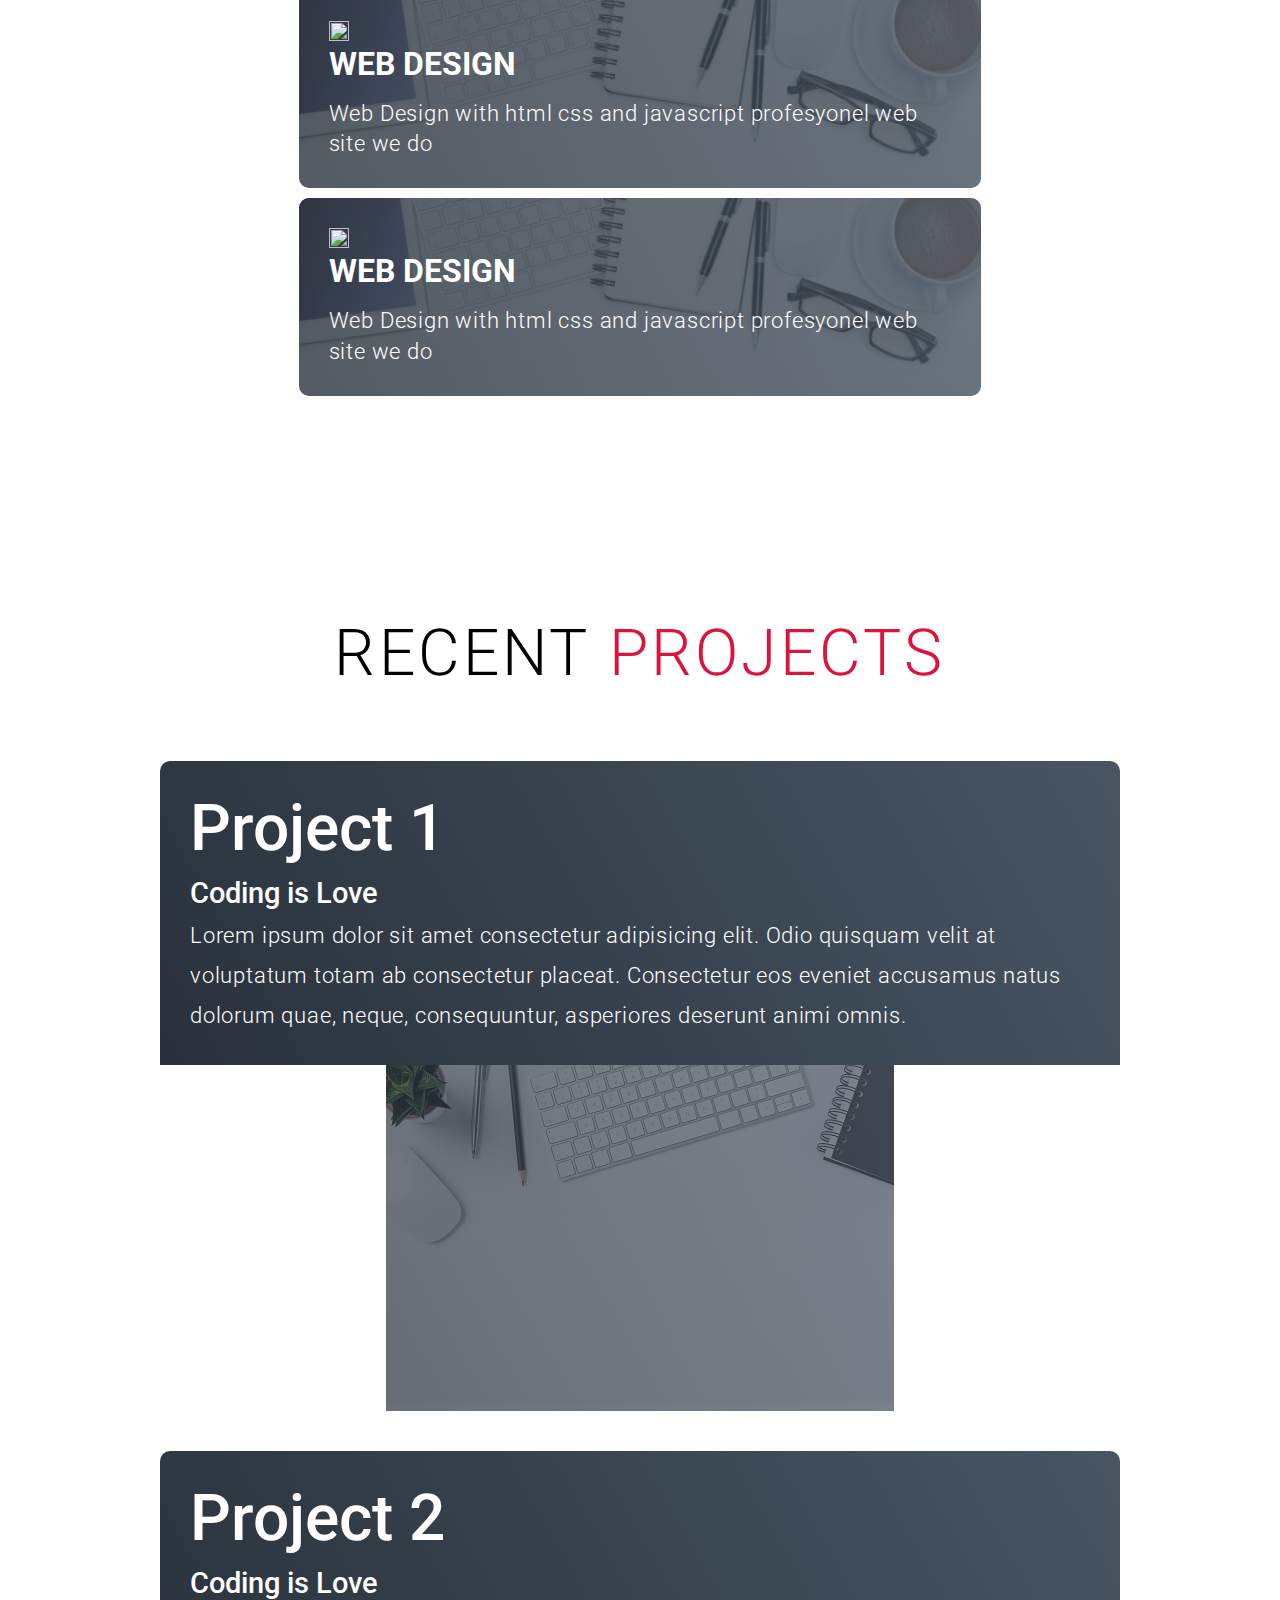
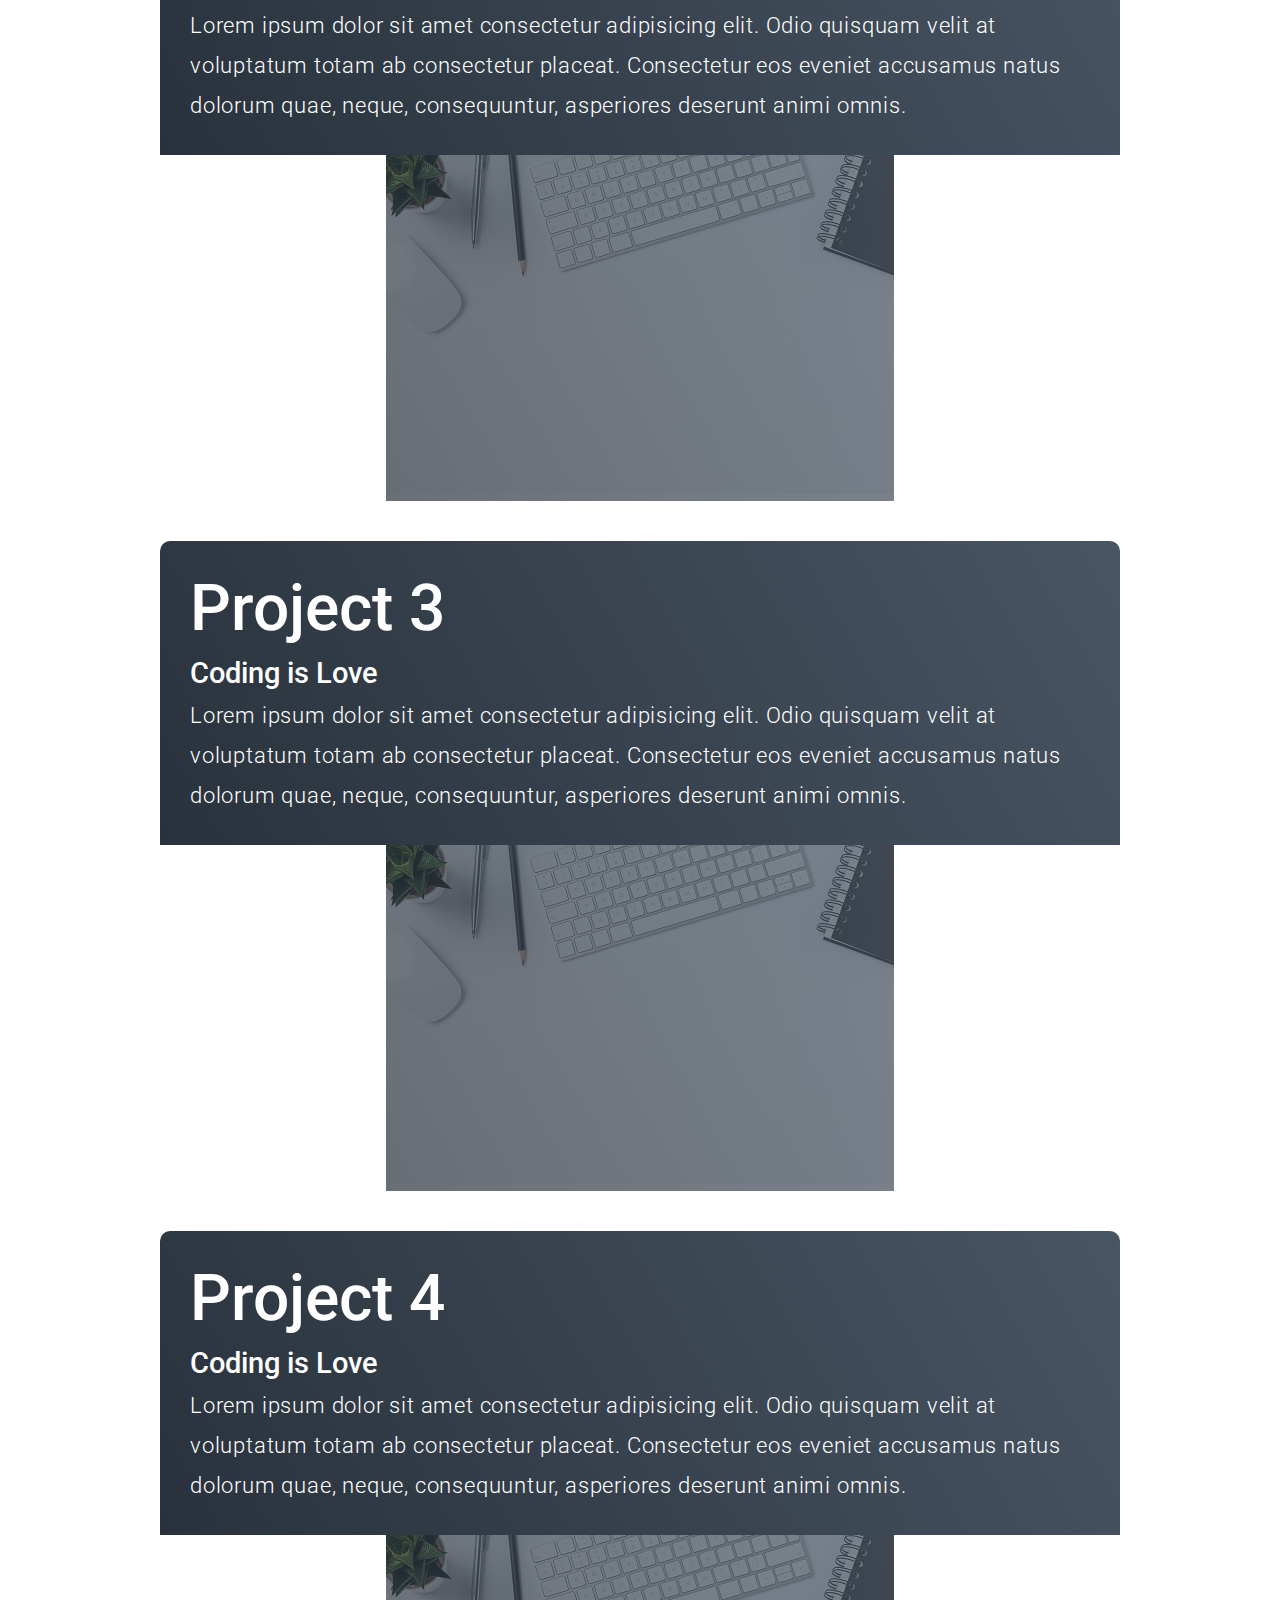
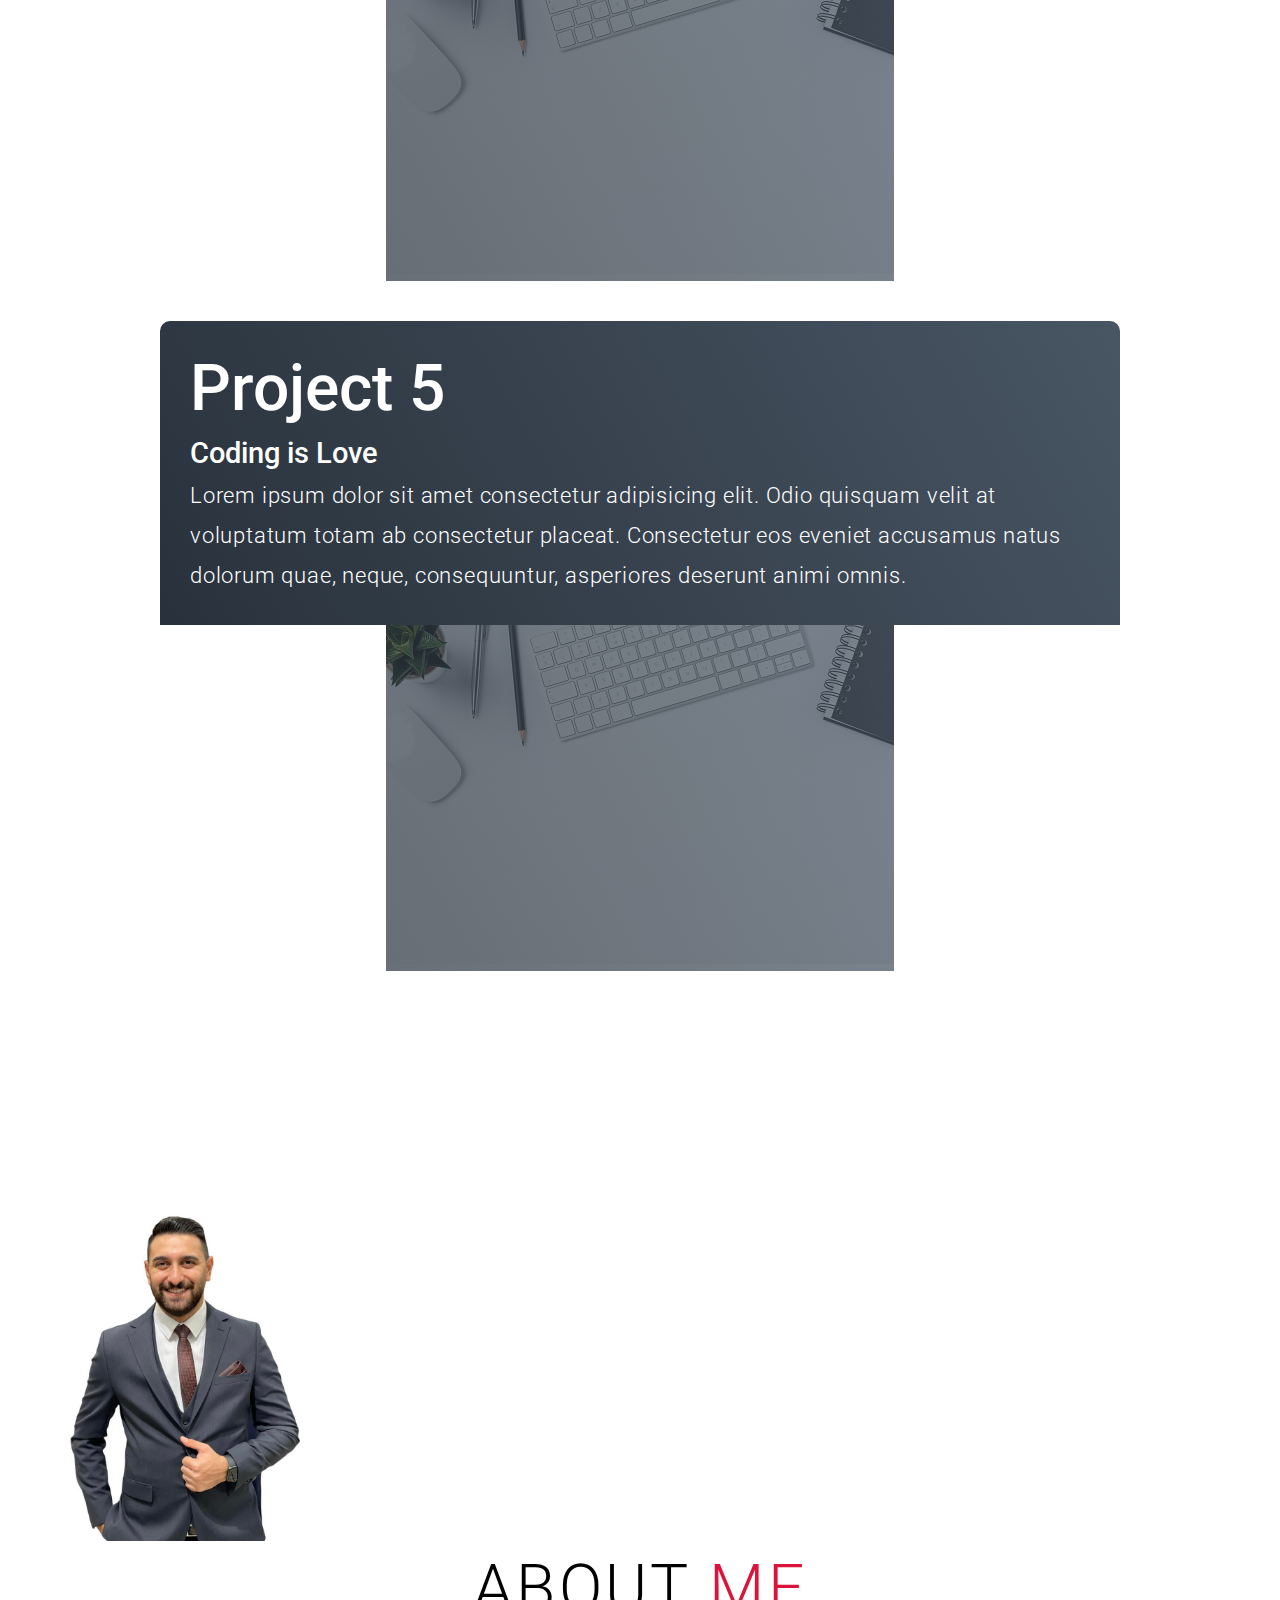
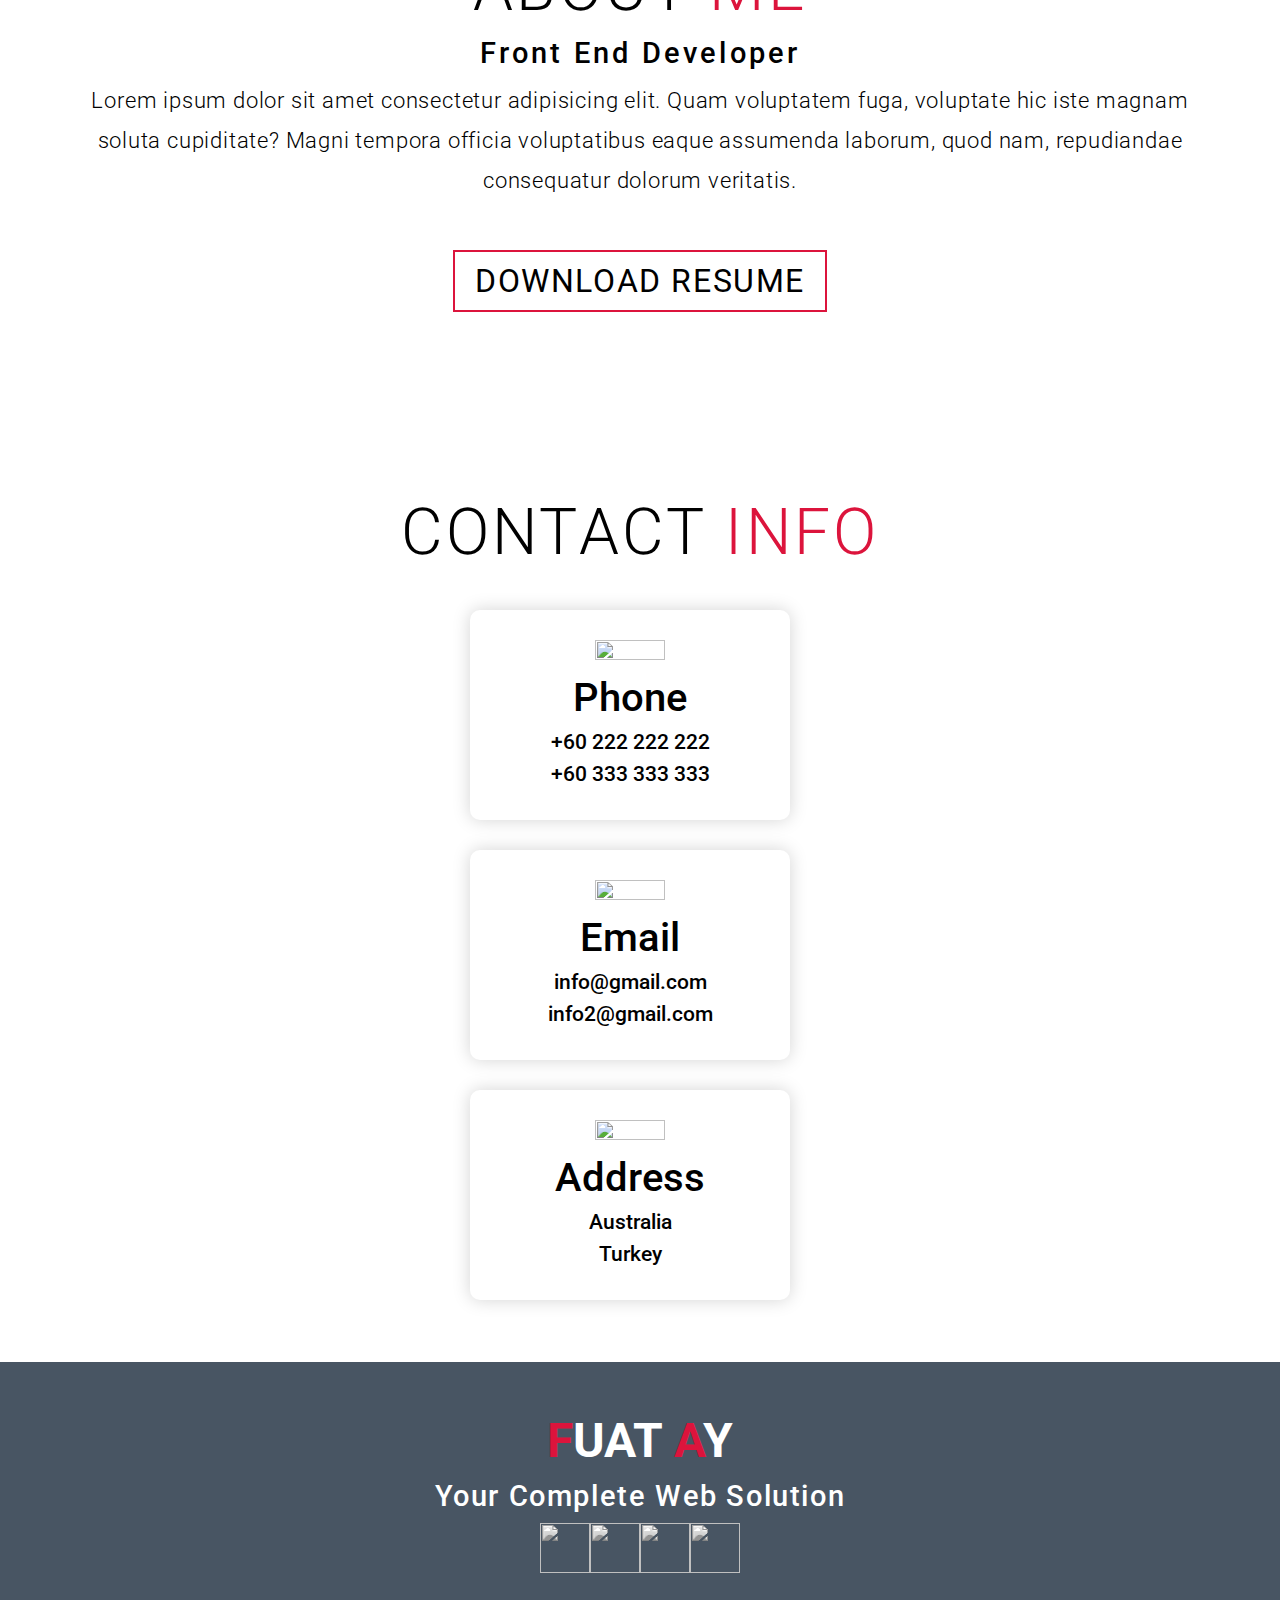
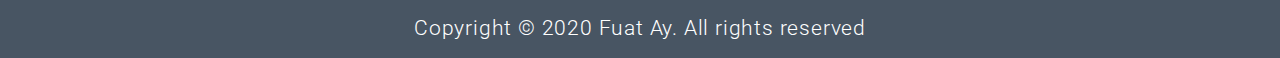
==== commit 238f08c7: "26.08.2022 footer finish" ====
--- a/index.html
+++ b/index.html
@@ -121,24 +121,84 @@
     <!--  About Section  -->
     <section id="about">
         <div class="about countainer">
-            </div>
+        <div class="col-left">
+            <div class="about-img">
+                <img src="./Picture/Fuat-Profile-Picture.png" alt="img">
+            </div>
+        </div>
             <div class="col-right">
                 <h1 class="section-title">About <span>me</span></h1>
                 <h2>Front End Developer</h2>
                 <p>Lorem ipsum dolor sit amet consectetur adipisicing elit. Quam voluptatem fuga, voluptate hic iste magnam soluta cupiditate? Magni tempora officia voluptatibus eaque assumenda laborum, quod nam, repudiandae consequatur dolorum veritatis.</p>
                 <a href="#" class="cta">Download Resume</a>
-                <div class="col-left">
-                    <div class="about-img">
-                        <img src="./Picture/Fuat-Profile-Picture.png" alt="img">
-                    </div>
             </div>
         </div>
     </section>
 <!--  End About Section  -->
 
 <!--  Contact Section  -->
-
-
+<section id="contact">
+    <div class="contact container">
+        <div><h1 class="section-title">Contact <span>Info</span></h1></div>
+        <div class="contact-items">
+            <div class="contact-item">
+                <div class="icon">
+                    <img src="https://img.icons8.com/bubbles/50/000000/phone--v1.png"/>
+                </div>
+                <div class="contact-info">
+                    <h1>Phone</h1>
+                    <h2>+60 222 222 222</h2>
+                    <h2>+60 333 333 333</h2>
+                </div>
+            </div>
+            <div class="contact-item">
+                <div class="icon">
+                    <img src="https://img.icons8.com/bubbles/50/000000/new-post.png"/>
+                </div>
+                <div class="contact-info">
+                    <h1>Email</h1>
+                    <h2>info@gmail.com</h2>
+                    <h2>info2@gmail.com</h2>
+                </div>
+            </div>
+            <div class="contact-item">
+                <div class="icon">
+                    <img src="https://img.icons8.com/bubbles/50/000000/map-marker.png"/>
+                </div>
+                <div class="contact-info">
+                    <h1>Address</h1>
+                    <h2>Australia</h2>
+                    <h2>Turkey</h2>
+                </div>
+            </div>
+        </div>
+    </div>
+</section>
 <!--  End Contact Section  -->
+
+
+<!--  Footer  -->
+<section id="footer">
+    <div class="footer container">
+        <div class="brand"><h1><span>F</span>uat <span>A</span>y</h1></div>
+        <h2>Your Complete Web Solution</h2>
+        <div class="social-icon">
+            <div class="social-item">
+                <a href="#"><img src="https://img.icons8.com/clouds/100/000000/facebook-new.png"/></a>
+            </div>
+            <div class="social-item">
+                <a href="#"><img src="https://img.icons8.com/clouds/100/000000/instagram-new--v3.png"/></a>
+            </div>            
+            <div class="social-item">
+                <a href="#"><img src="https://img.icons8.com/clouds/100/000000/twitter-circled.png"/></a>
+            </div>
+            <div class="social-item">
+                <a href="#"><img src="https://img.icons8.com/clouds/100/000000/github.png"/></a>
+            </div>
+        </div>
+        <p>Copyright © 2020 Fuat Ay. All rights reserved</p>
+    </div>
+</section>
+<!--  End Footer  -->
 </body>
 </html>--- a/style.css
+++ b/style.css
@@ -63,6 +63,14 @@
     color: white;
     background-color: crimson;
 }
+.brand h1{
+    font-size: 3rem;
+    text-transform: uppercase;
+    color: white;
+}
+.brand h1 span {
+    color: crimson;
+}
 /* Hero Section */
 #hero {
     /* background resmini degistir begenmedim. */
@@ -264,6 +272,10 @@
     transform: scale(
         1.1);
 }
+#projects .project-img img{
+    transition: .3s ease transform;
+}
+
 
 /* End Project Section */
 
@@ -313,6 +325,91 @@
 }
 /* End About Section */
 
+
+/* Contact Section */
+#contact .contact{
+    flex-direction: column;
+    max-width: 1200px;
+    margin: 0 auto;
+}
+#contact .contact-items {
+    width: 400px;
+}
+#contact .contact-item {
+    width: 80%;
+    padding: 20px;
+    text-align: center;
+    border-radius: 10px;
+    padding: 30px;
+    margin: 30px;
+    display: flex;
+    justify-content: center;
+    align-items: center;
+    flex-direction: column;
+    box-shadow: 0px 0px 18px 0  #0000002c;
+    transition: .3s ease box-shadow;
+}
+#contact .contact-item:hover {
+    box-shadow: 0px 0px 5px 0  #0000002c;
+}
+#contact .icon {
+    width: 70px;
+    margin: 0 auto;
+    margin-bottom: 10px;
+}
+#contact .contact-info h1{
+    font-size: 2.5rem;
+    font-weight: 500;
+    margin-bottom: 5px;
+}
+#contact .contact-info h2{
+    font-size: 1.3rem;
+    line-height: 2rem;
+    font-weight: 500;
+}
+
+/* End Contact Section */
+
+
+/* Footer */
+#footer {
+   background-color: #485563;
+}
+#footer .footer {
+    min-height: 200px;
+    flex-direction: column;
+    padding-top: 50px;
+    padding-bottom: 10px;
+}
+#footer h2{
+    color: white;
+    font-weight: 500;
+    font-size: 1.8rem;
+    letter-spacing: .1rem;
+    margin-top: 10px;
+    margin-bottom: 10px;
+}
+#footer .social-icon {
+    display: flex;
+    margin-bottom: 30px;
+}
+#footer .social-item {
+    height: 50px;
+    width: 50px;
+    margin-bottom: 0 5px;
+}
+#footer .social-item img{
+    filter:grayscale(1);
+    transition: .3s ease filter;
+}
+#footer .social-item:hover img {
+    filter: grayscale(0);
+}
+#footer p{
+    color: white;
+    font-size: 1.3rem;
+}
+/* End Footer */
 
 /* Keyframes */
 @keyframes text_reveal_box {
